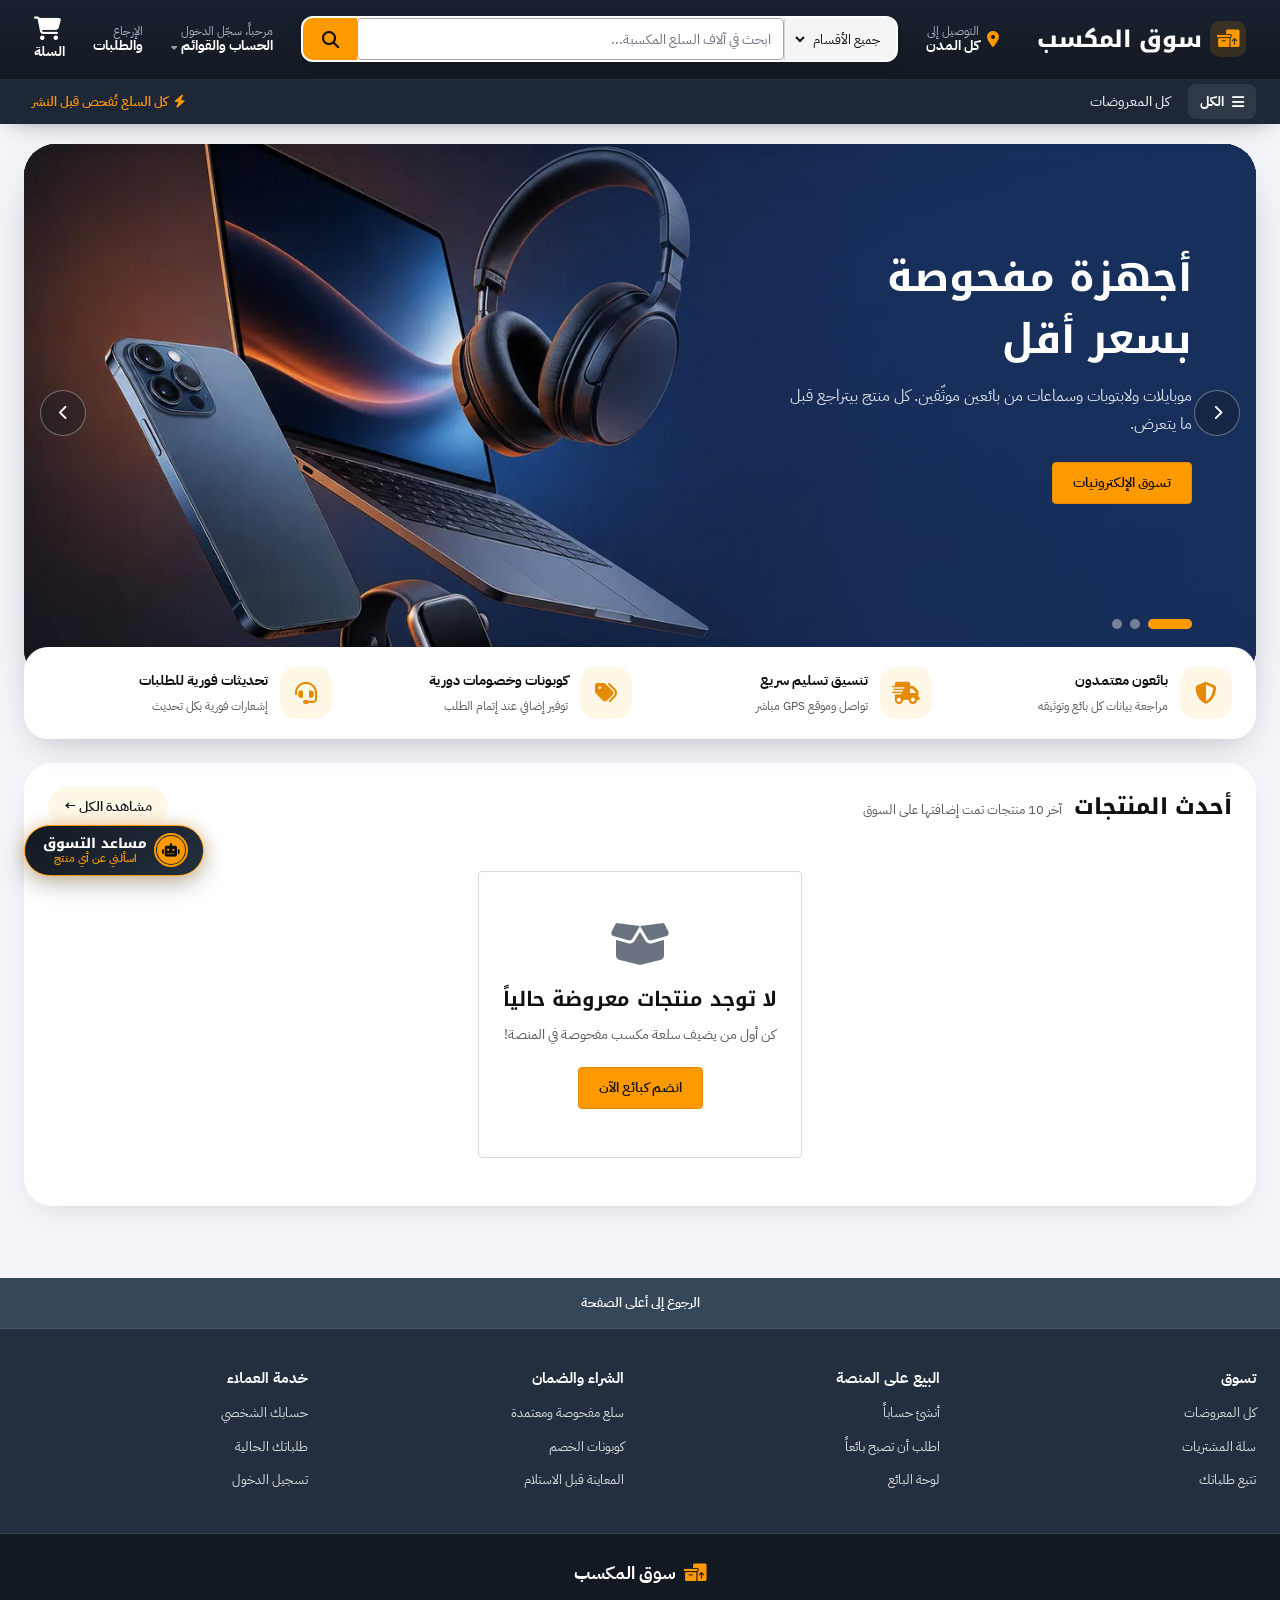
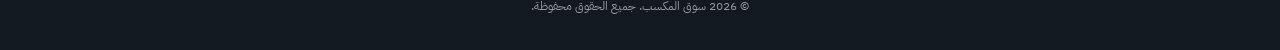
==== index.html @ 9d4b0fcc "Add files via upload" ====
<!DOCTYPE html>
<html lang="ar" dir="rtl">
<head>
  <meta charset="UTF-8">
  <meta name="viewport" content="width=device-width, initial-scale=1.0">
  <title>سوق مكسب | منصة التجارة الإلكترونية للمنتجات مكسب</title>
  <meta name="description" content="منصة متطورة على طراز أمازون لبيع وشراء المنتجات مكسب المضمونة والمفحوصة مع بائعين معتمدين وشحن سريع.">
  <link rel="stylesheet" href="https://cdnjs.cloudflare.com/ajax/libs/font-awesome/6.5.1/css/all.min.css">
  <link rel="stylesheet" href="/css/style.css">
  <script src="https://cdn.socket.io/4.7.4/socket.io.min.js"></script>
</head>
<body>

  <div data-site-header></div>

  <!-- Main Marketplace Body -->
  <main class="marketplace-page">
    <!-- Hero Carousel -->
    <section class="home-hero" aria-roledescription="carousel" aria-label="عروض سوق مكسب">
      <div class="container">
        <div class="hero-carousel" id="hero-carousel">
          <div class="hero-track" id="hero-track"></div>
          <button type="button" class="hero-nav hero-nav-prev" id="hero-prev" aria-label="الصورة السابقة"><i class="fa-solid fa-chevron-right"></i></button>
          <button type="button" class="hero-nav hero-nav-next" id="hero-next" aria-label="الصورة التالية"><i class="fa-solid fa-chevron-left"></i></button>
          <div class="hero-dots" id="hero-dots" role="tablist" aria-label="اختيار الشريحة"></div>
        </div>
      </div>
    </section>

    <div class="container">
      <!-- Trust Bar -->
      <section class="trust-bar">
        <div class="trust-item">
          <i class="fa-solid fa-shield-halved"></i>
          <div>
            <strong>بائعون معتمدون</strong>
            <span>مراجعة بيانات كل بائع وتوثيقه</span>
          </div>
        </div>
        <div class="trust-item">
          <i class="fa-solid fa-truck-fast"></i>
          <div>
            <strong>تنسيق تسليم سريع</strong>
            <span>تواصل وموقع GPS مباشر</span>
          </div>
        </div>
        <div class="trust-item">
          <i class="fa-solid fa-tags"></i>
          <div>
            <strong>كوبونات وخصومات دورية</strong>
            <span>توفير إضافي عند إتمام الطلب</span>
          </div>
        </div>
        <div class="trust-item">
          <i class="fa-solid fa-headset"></i>
          <div>
            <strong>تحديثات فورية للطلبات</strong>
            <span>إشعارات فورية بكل تحديث</span>
          </div>
        </div>
      </section>

      <!-- Category Bento Shortcuts -->
      <section class="category-bento-grid is-text" id="category-bento-area">
        <!-- Loaded via JS -->
      </section>

      <!-- Shelf 1: Latest Products -->
      <section class="marketplace-shelf" id="shelf-latest">
        <div class="shelf-header">
          <div class="shelf-title-wrap">
            <h2 class="shelf-title">أحدث المنتجات</h2>
            <span class="shelf-subtitle">آخر 10 منتجات تمت إضافتها على السوق</span>
          </div>
          <a href="/products.html" class="shelf-view-all">مشاهدة الكل &larr;</a>
        </div>
        <div class="product-grid" id="home-products-grid">
          <!-- Skeletons while loading -->
          <div class="skeleton-card"><div class="skeleton-img"></div><div class="skeleton-text"></div><div class="skeleton-text short"></div><div class="skeleton-text price"></div></div>
          <div class="skeleton-card"><div class="skeleton-img"></div><div class="skeleton-text"></div><div class="skeleton-text short"></div><div class="skeleton-text price"></div></div>
          <div class="skeleton-card"><div class="skeleton-img"></div><div class="skeleton-text"></div><div class="skeleton-text short"></div><div class="skeleton-text price"></div></div>
          <div class="skeleton-card"><div class="skeleton-img"></div><div class="skeleton-text"></div><div class="skeleton-text short"></div><div class="skeleton-text price"></div></div>
          <div class="skeleton-card"><div class="skeleton-img"></div><div class="skeleton-text"></div><div class="skeleton-text short"></div><div class="skeleton-text price"></div></div>
        </div>
      </section>

      <!-- Shelf 2: Discounts (hidden until there are discounted products) -->
      <section class="marketplace-shelf" id="shelf-discounts" hidden>
        <div class="shelf-header">
          <div class="shelf-title-wrap">
            <h2 class="shelf-title">الخصومات</h2>
            <span class="shelf-subtitle">منتجات عليها خصم فعلي، مرتبة من الأعلى خصماً</span>
          </div>
          <a href="/products.html" class="shelf-view-all">مشاهدة الكل &larr;</a>
        </div>
        <div class="product-grid" id="discounts-grid"></div>
      </section>

      <!-- Shelf 3: Top rated (hidden until there are rated products) -->
      <section class="marketplace-shelf" id="shelf-rated" hidden>
        <div class="shelf-header">
          <div class="shelf-title-wrap">
            <h2 class="shelf-title">أعلى التقييمات</h2>
            <span class="shelf-subtitle">المنتجات الأعلى تقييماً من المشترين</span>
          </div>
          <a href="/products.html" class="shelf-view-all">مشاهدة الكل &larr;</a>
        </div>
        <div class="product-grid" id="rated-grid"></div>
      </section>
    </div>
  </main>

  <!-- Amazon-style Comprehensive Footer -->
  <div data-site-footer></div>

  <script src="/js/app.js"></script>
  <script>

    /* ---------- Hero carousel ----------
       لتغيير الصور: غيّر قيمة image في كل شريحة بالرابط الجديد */
    var HERO_SLIDES = [
      { image: '/img/hero/slide-1.webp', rgb: '23,47,91',  bg: '#172f5b',
        title: 'أجهزة مفحوصة بسعر أقل',
        text: 'موبايلات ولابتوبات وسماعات من بائعين موثّقين. كل منتج بيتراجع قبل ما يتعرض.',
        cta: 'تسوق الإلكترونيات', href: '/products.html' },
      { image: '/img/hero/slide-2.webp', rgb: '51,26,86', bg: '#331a56',
        title: 'بيتك يستاهل قطعة مميزة',
        text: 'مفروشات وأثاث ومقتنيات نادرة بحالة ممتازة، من بيوت ناس اعتنت بيها.',
        cta: 'شوف المفروشات', href: '/products.html' },
      { image: '/img/hero/slide-3.webp', rgb: '22,92,72', bg: '#165c48',
        title: 'عندك حاجة مش بتستخدمها؟ بيعها',
        text: 'افتح متجرك على السوق ووصّل منتجاتك لآلاف المشترين من غير عمولات خفية.',
        cta: 'ابدأ البيع', href: '/profile.html' }
    ];

    (function initHero() {
      var root = document.getElementById('hero-carousel');
      if (!root) return;
      var track = document.getElementById('hero-track');
      var dotsBox = document.getElementById('hero-dots');
      var DELAY = 5500, idx = 0, timer = null, paused = false;
      var reduce = window.matchMedia('(prefers-reduced-motion: reduce)').matches;
      root.style.setProperty('--hero-delay', DELAY + 'ms');

      track.innerHTML = HERO_SLIDES.map(function (s, i) {
        return '<article class="hero-slide" role="tabpanel" aria-label="' + (i + 1) + ' من ' + HERO_SLIDES.length + '" style="--slide-rgb:' + s.rgb + ';--slide-bg:' + s.bg + '">' +
          '<img src="' + s.image + '" alt="" ' + (i === 0 ? 'fetchpriority="high"' : 'loading="lazy"') + '>' +
          '<div class="hero-copy"><h1 class="hero-title">' + s.title + '</h1><p class="hero-text">' + s.text + '</p>' +
          '<a class="button btn-accent hero-cta" href="' + s.href + '">' + s.cta + '</a></div></article>';
      }).join('');
      dotsBox.innerHTML = HERO_SLIDES.map(function (s, i) {
        return '<button type="button" class="hero-dot" role="tab" aria-label="الشريحة ' + (i + 1) + '" data-i="' + i + '"></button>';
      }).join('');

      var slides = track.querySelectorAll('.hero-slide');
      var dots = dotsBox.querySelectorAll('.hero-dot');

      function show(n) {
        idx = (n + slides.length) % slides.length;
        slides.forEach(function (el, i) { el.classList.toggle('is-active', i === idx); el.setAttribute('aria-hidden', i === idx ? 'false' : 'true'); });
        dots.forEach(function (d, i) {
          d.classList.remove('is-active');
          d.setAttribute('aria-selected', i === idx ? 'true' : 'false');
        });
        void dots[idx].offsetWidth; // restart progress animation
        dots[idx].classList.add('is-active');
        schedule();
      }
      function schedule() {
        clearTimeout(timer);
        if (reduce || paused) return;
        timer = setTimeout(function () { show(idx + 1); }, DELAY);
      }
      function setPaused(v) {
        paused = v;
        root.classList.toggle('is-paused', v);
        if (v) clearTimeout(timer); else schedule();
      }

      document.getElementById('hero-next').addEventListener('click', function () { show(idx + 1); });
      document.getElementById('hero-prev').addEventListener('click', function () { show(idx - 1); });
      dotsBox.addEventListener('click', function (e) {
        var d = e.target.closest('.hero-dot'); if (d) show(Number(d.dataset.i));
      });
      root.addEventListener('mouseenter', function () { setPaused(true); });
      root.addEventListener('mouseleave', function () { setPaused(false); });
      root.addEventListener('focusin', function () { setPaused(true); });
      root.addEventListener('focusout', function () { setPaused(false); });
      document.addEventListener('visibilitychange', function () { setPaused(document.hidden); });
      root.setAttribute('tabindex', '0');
      root.addEventListener('keydown', function (e) {
        if (e.target !== root) return;
        if (e.key === 'ArrowLeft') show(idx + 1);   // RTL: اليسار = التالي
        if (e.key === 'ArrowRight') show(idx - 1);
      });
      var sx = null;
      root.addEventListener('pointerdown', function (e) { sx = e.clientX; });
      root.addEventListener('pointerup', function (e) {
        if (sx === null) return;
        var dx = e.clientX - sx; sx = null;
        if (Math.abs(dx) > 50) show(dx < 0 ? idx + 1 : idx - 1);
      });
      show(0);
    })();

    /* ---------- Card entrance animation ---------- */
    var revealObserver = ('IntersectionObserver' in window) ? new IntersectionObserver(function (entries) {
      entries.forEach(function (en) {
        if (en.isIntersecting) { var t = en.target; t.classList.add('is-in'); revealObserver.unobserve(t); setTimeout(function () { t.style.transitionDelay = ''; }, 1000); }
      });
    }, { threshold: 0.12 }) : null;
    function revealCards(scope) {
      if (!revealObserver) return;
      (scope || document).querySelectorAll('.bento-card:not(.js-reveal), .product-card:not(.js-reveal)').forEach(function (el, i) {
        el.classList.add('js-reveal');
        el.style.transitionDelay = ((i % 5) * 70) + 'ms';
        revealObserver.observe(el);
      });
    }

    /* ---------- إعدادات الصفحة الرئيسية ---------- */
    var HOME_CFG = {
      MAX_SECTIONS: 8,   // أقصى عدد أقسام نصية تظهر
      PER_SHELF: 10,     // عدد المنتجات في كل رف
      POOL_SIZE: 50      // عدد المنتجات اللي بنجيبها مرة واحدة ونرتّب منها (لازم <= MAX_LIMIT في الباك إند)
    };

    /* ---------- أدوات قراءة بيانات المنتج (بتجرّب أكتر من اسم حقل) ---------- */
    function num(v) { var n = parseFloat(v); return isFinite(n) ? n : 0; }
    function pick(p, keys) {
      for (var i = 0; i < keys.length; i++) {
        var v = p[keys[i]];
        if (v !== undefined && v !== null && v !== '') return v;
      }
      return undefined;
    }
    // وقت الإضافة: من حقل تاريخ، أو من الـ ObjectId (أول 8 خانات = timestamp)
    function createdTime(p) {
      var d = pick(p, ['createdAt', 'created_at', 'created', 'date_added', 'date', 'timestamp']);
      if (d !== undefined) { var t = new Date(d).getTime(); if (isFinite(t)) return t; }
      var id = String(p._id || p.id || '');
      if (/^[0-9a-f]{24}$/i.test(id)) return parseInt(id.slice(0, 8), 16) * 1000;
      return 0;
    }
    // نسبة الخصم الفعلية (0 = مفيش خصم)
    function discountPct(p) {
      var d = num(p.discount);               // في الـ schema: discount = نسبة مئوية (0-100)
      if (d > 0 && d <= 100) return Math.round(d);
      var price = num(pick(p, ['price', 'current_price']));
      var sale = num(pick(p, ['sale_price', 'discount_price', 'discounted_price']));
      var old = num(pick(p, ['old_price', 'oldPrice', 'original_price', 'originalPrice', 'compare_at_price', 'price_before']));
      if (sale > 0 && price > 0 && sale < price) { old = price; price = sale; }
      if (old > 0 && price > 0 && old > price) return Math.round((old - price) / old * 100);
      var pct = num(pick(p, ['discount_percent', 'discountPercent', 'discount_percentage', 'discount']));
      return pct > 0 && pct < 100 ? pct : 0;
    }
    // التقييمات: الـ API بيرجّع avg_rating (المتوسط) و reviews_count (العدد) بدل مصفوفة reviews
    function reviewsOf(p) { return Math.max(0, Math.floor(num(p.reviews_count))); }
    function ratingOf(p) {
      var r = num(p.avg_rating);
      return r > 0 && r <= 5 ? r : 0;
    }

    function fillShelf(shelfId, gridId, list) {
      var shelf = document.getElementById(shelfId);
      var grid = document.getElementById(gridId);
      if (!shelf || !grid) return;
      if (!list.length) { shelf.hidden = true; return; }
      grid.innerHTML = list.map(App.productCard).join('');
      shelf.hidden = false;
      revealCards(grid);
    }

    async function loadHomeData() {
      // 1) الأقسام: نص فقط (بدون صور ولا طلب منتجات إضافي)
      const secRes = await App.fetchAPI('/api/get_all_sections');
      const bentoArea = document.getElementById('category-bento-area');

      if (secRes.ok && Array.isArray(secRes.data) && secRes.data.length > 0) {
        bentoArea.innerHTML = secRes.data.slice(0, HOME_CFG.MAX_SECTIONS).map(sec => `
          <a href="/products.html?section=${encodeURIComponent(sec.name)}" class="bento-card bento-text">
            <h3>${App.escapeHtml(sec.name)}</h3>
            <span class="bento-link">تسوق الآن</span>
          </a>`).join('');
        revealCards(bentoArea);
      } else {
        bentoArea.hidden = true;
      }

      // 2) المنتجات: بنجيب دفعة واحدة ونرتّبها لثلاثة رفوف
      const res = await App.fetchAPI('/api/get_products?limit=' + HOME_CFG.POOL_SIZE + '&page=1');
      const pool = (res.ok && Array.isArray(res.data)) ? res.data : [];
      const N = HOME_CFG.PER_SHELF;
      const prodContainer = document.getElementById('home-products-grid');

      if (!pool.length) {
        prodContainer.innerHTML = `
          <div class="empty-state-box" style="grid-column: 1 / -1;">
            <i class="fa-solid fa-box-open empty-state-icon"></i>
            <h2>لا توجد منتجات معروضة حالياً</h2>
            <p>كن أول من يضيف سلعة مكسب مفحوصة في المنصة!</p>
            <a href="/profile.html" class="button btn-accent">انضم كبائع الآن</a>
          </div>`;
        document.getElementById('shelf-discounts').hidden = true;
        document.getElementById('shelf-rated').hidden = true;
        return;
      }

      // أحدث 10: ترتيب حقيقي بتاريخ الإضافة (sort ثابت، فلو مفيش تاريخ يفضل ترتيب الـ API)
      const latest = pool.slice().sort((a, b) => createdTime(b) - createdTime(a)).slice(0, N);
      prodContainer.innerHTML = latest.map(App.productCard).join('');
      revealCards(prodContainer);

      // الخصومات: المنتجات اللي عليها خصم فعلي بس، الأعلى خصماً أولاً
      const discounted = pool.filter(p => discountPct(p) > 0)
        .sort((a, b) => discountPct(b) - discountPct(a)).slice(0, N);
      fillShelf('shelf-discounts', 'discounts-grid', discounted);

      // أعلى التقييمات: المنتجات اللي لها تقييمات فعلية فقط.
      // الترتيب بمتوسط موزون عشان منتج بتقييم واحد 5★ ما يتفوقش على منتج بـ 50 تقييم 4.8★
      const rated = pool.filter(p => ratingOf(p) > 0 && reviewsOf(p) > 0);
      if (rated.length) {
        const m = 3;
        const C = rated.reduce((s, p) => s + ratingOf(p), 0) / rated.length;
        const score = p => { const v = reviewsOf(p); return (v * ratingOf(p) + m * C) / (v + m); };
        rated.sort((a, b) => score(b) - score(a) || reviewsOf(b) - reviewsOf(a));
      }
      fillShelf('shelf-rated', 'rated-grid', rated.slice(0, N));

      // للتشخيص: افتح Console لو رف التقييمات مش ظاهر
      console.debug('[home] sample product:', pool[0]);
      console.debug('[home] rated products:', rated.length);
    }

    window.addEventListener('DOMContentLoaded', loadHomeData);
    window.addEventListener('market:new_product', () => loadHomeData());
  </script>
</body>
</html>
---- css/style.css ----
@import url('https://fonts.googleapis.com/css2?family=IBM+Plex+Sans+Arabic:wght@400;500;600;700&family=Noto+Kufi+Arabic:wght@600;700;800&display=swap');

:root {
  /* ------------------------------------------------------------------------
     1. COLOR SYSTEM (Strictly defined per specification)
     ------------------------------------------------------------------------ */
  --primary: #131921;
  --primary-dark: #0F1111;
  --primary-subnav: #232F3E;
  --primary-subnav-hover: #37475A;
  --accent: #FF9900;
  --accent-hover: #E68A00;
  --accent-light: #FFF8E7;

  --background: #FFFFFF;
  --surface: #F7F7F7;
  --surface-alt: #EAEDED;
  --card: #FFFFFF;

  --border: #D5D9D9;
  --border-dark: #A6A6A6;
  --border-light: #E7E7E7;

  --text-primary: #111111;
  --text-secondary: #565959;
  --text-muted: #6B7280;
  --text-light: #888C8C;

  --success: #067D62;
  --success-bg: #E7F4EE;
  --warning: #B12704;
  --warning-bg: #FDF4F2;
  --error: #C40000;
  --error-bg: #FCF4F4;

  --link: #007185;
  --link-hover: #C7511F;

  /* Aliases for backwards compatibility */
  --text-main: var(--text-primary);
  --color-primary: var(--primary);
  --color-accent: var(--accent);
  --border-metal: var(--border);
  --border-metal-strong: var(--border-dark);
  --surface-subtle: var(--surface);
  --surface-base: var(--surface);
  --color-page: var(--background);
  --color-surface: var(--card);

  /* ------------------------------------------------------------------------
     2. TYPOGRAPHY SYSTEM
     ------------------------------------------------------------------------ */
  --font-family: 'IBM Plex Sans Arabic', 'Segoe UI', Tahoma, Arial, sans-serif;
  --font-display: 'Noto Kufi Arabic', 'IBM Plex Sans Arabic', Tahoma, Arial, sans-serif;
  --font-size-xs: 12px;
  --font-size-sm: 13px;
  --font-size-base: 15px;
  --font-size-md: 16px;
  --font-size-lg: 18px;
  --font-size-xl: 20px;
  --font-size-2xl: 24px;
  --font-size-3xl: 28px;
  --font-size-4xl: 32px;

  /* ------------------------------------------------------------------------
     3. SPACING SYSTEM (4, 8, 12, 16, 20, 24, 32, 40, 48px)
     ------------------------------------------------------------------------ */
  --space-4: 4px;
  --space-6: 6px;
  --space-8: 8px;
  --space-10: 10px;
  --space-12: 12px;
  --space-14: 14px;
  --space-16: 16px;
  --space-20: 20px;
  --space-24: 24px;
  --space-32: 32px;
  --space-40: 40px;
  --space-48: 48px;

  /* Global Container constraints */
  --page-max-width: 1500px;
  --gutter-desktop: 24px;
  --gutter-tablet: 20px;
  --gutter-mobile: 14px;

  /* Radii */
  --radius-xs: 2px;
  --radius-sm: 4px;
  --radius-md: 6px;
  --radius-lg: 8px;

  /* Shadows (Subtle, professional) */
  --shadow-sm: 0 1px 2px rgba(15, 17, 17, 0.08);
  --shadow-md: 0 2px 5px rgba(15, 17, 17, 0.15);
  --shadow-dropdown: 0 4px 16px rgba(15, 17, 17, 0.2);

  /* Focus ring */
  --focus-ring: 0 0 0 3px rgba(255, 153, 0, 0.45);
}

/* ==========================================================================
   BASE & RESET
   ========================================================================== */
*, *::before, *::after {
  box-sizing: border-box;
  margin: 0;
  padding: 0;
}

html {
  -webkit-text-size-adjust: 100%;
  scroll-behavior: smooth;
  overflow-x: hidden;
  max-width: 100vw;
}

body {
  background-color: var(--surface-alt);
  color: var(--text-primary);
  font-family: var(--font-family);
  font-size: var(--font-size-base);
  line-height: 1.5;
  direction: rtl;
  text-align: start;
  -webkit-font-smoothing: antialiased;
  min-height: 100vh;
  display: flex;
  flex-direction: column;
  overflow-x: hidden;
  max-width: 100vw;
  width: 100%;
}

/* Typography styles */
h1, h2, h3, h4, h5, h6 {
  color: var(--text-primary);
  font-weight: 700;
  line-height: 1.25;
}

h1 { font-size: 28px; }
h2 { font-size: 22px; }
h3 { font-size: 18px; }
h4 { font-size: 15px; }

p {
  color: var(--text-primary);
  margin-bottom: var(--space-8);
}

a {
  color: var(--link);
  text-decoration: none;
  transition: color 150ms ease;
}

a:hover {
  color: var(--link-hover);
  text-decoration: underline;
}

button, input, select, textarea {
  font-family: inherit;
  font-size: inherit;
  color: inherit;
}

img {
  max-width: 100%;
  height: auto;
  display: block;
}

@media (prefers-reduced-motion: reduce) {
  *, *::before, *::after {
    animation-duration: 0.01ms !important;
    animation-iteration-count: 1 !important;
    transition-duration: 0.01ms !important;
    scroll-behavior: auto !important;
  }
}

.visually-hidden {
  position: absolute;
  width: 1px;
  height: 1px;
  padding: 0;
  margin: -1px;
  overflow: hidden;
  clip: rect(0, 0, 0, 0);
  white-space: nowrap;
  border: 0;
}

/* Global Container */
.container {
  width: 100%;
  max-width: var(--page-max-width);
  margin-inline: auto;
  padding-inline: var(--gutter-desktop);
}

@media (max-width: 1023px) {
  .container {
    padding-inline: var(--gutter-tablet);
  }
}

@media (max-width: 767px) {
  .container {
    padding-inline: var(--gutter-mobile);
  }
  body {
    font-size: 15px;
  }
}

/* ==========================================================================
   HEADER COMPONENT (Multi-Level Marketplace Header)
   ========================================================================== */
.site-header {
  position: sticky;
  top: 0;
  z-index: 1000;
  width: 100%;
}

/* Top Header */
.header-top {
  background-color: var(--primary);
  color: #FFFFFF;
  padding: var(--space-8) 0;
}

.header-top .container {
  display: flex;
  align-items: center;
  gap: var(--space-16);
  min-height: 48px;
}

/* Brand Logo */
.header-brand {
  display: flex;
  align-items: center;
  gap: var(--space-8);
  color: #FFFFFF;
  font-size: 22px;
  font-weight: 800;
  text-decoration: none;
  padding: var(--space-4) var(--space-8);
  border: 1px solid transparent;
  border-radius: var(--radius-xs);
  flex-shrink: 0;
  line-height: 1;
}

.header-brand:hover {
  border-color: #FFFFFF;
  color: #FFFFFF;
  text-decoration: none;
}

.header-brand .brand-badge {
  color: var(--accent);
  font-size: 20px;
}

.header-brand .brand-tld {
  color: var(--accent);
  font-size: 13px;
  font-weight: 600;
  margin-inline-start: -4px;
}

/* Location / Delivery Indicator */
.header-deliver-to {
  display: flex;
  align-items: center;
  gap: var(--space-8);
  color: #FFFFFF;
  padding: var(--space-4) var(--space-8);
  border: 1px solid transparent;
  border-radius: var(--radius-xs);
  cursor: pointer;
  line-height: 1.2;
  flex-shrink: 0;
}

.header-deliver-to:hover {
  border-color: #FFFFFF;
}

.header-deliver-to i {
  font-size: 16px;
  color: #FFFFFF;
}

.header-deliver-to .sub-text {
  display: block;
  font-size: 12px;
  color: #CCCCCC;
}

.header-deliver-to .main-text {
  display: block;
  font-size: 14px;
  font-weight: 700;
  white-space: nowrap;
}

/* Large Search Bar */
.header-search {
  flex: 1;
  max-width: 900px;
  position: relative;
}

.header-search-form {
  display: flex;
  height: 44px;
  border-radius: var(--radius-sm);
  background: #FFFFFF;
  overflow: hidden;
  box-shadow: 0 1px 2px rgba(0,0,0,0.1);
  border: 2px solid transparent;
  transition: border-color 150ms ease;
}

.header-search-form:focus-within {
  border-color: var(--accent);
  box-shadow: var(--focus-ring);
}

.search-category-select {
  background: #F3F3F3;
  border-inline-end: 1px solid #D5D9D9;
  display: flex;
  align-items: center;
  padding: 0 var(--space-8);
  cursor: pointer;
  flex-shrink: 0;
}

.search-category-select:hover {
  background: #E6E6E6;
}

.search-category-select select {
  background: transparent;
  border: none;
  font-size: 13px;
  color: var(--text-primary);
  cursor: pointer;
  outline: none;
  padding: 0 var(--space-4);
  max-width: 140px;
}

.search-input-wrap {
  flex: 1;
  position: relative;
  display: flex;
  align-items: center;
}

.search-input-wrap input {
  width: 100%;
  height: 100%;
  border: none;
  padding: 0 var(--space-12);
  font-size: 15px;
  color: var(--text-primary);
  outline: none;
  background: #FFFFFF;
}

.search-input-wrap input::placeholder {
  color: var(--text-muted);
  font-size: 14px;
}

.search-submit-btn {
  background-color: var(--accent);
  color: var(--text-primary);
  border: none;
  width: 48px;
  height: 100%;
  display: flex;
  align-items: center;
  justify-content: center;
  cursor: pointer;
  transition: background-color 150ms ease;
  flex-shrink: 0;
}

.search-submit-btn:hover {
  background-color: var(--accent-hover);
}

.search-submit-btn i {
  font-size: 17px;
}

/* Search Suggestions Dropdown */
.search-suggestions {
  position: absolute;
  top: 100%;
  left: 0;
  right: 0;
  margin-top: 2px;
  background: #FFFFFF;
  border: 1px solid var(--border);
  border-radius: var(--radius-xs) var(--radius-xs) var(--radius-sm) var(--radius-sm);
  box-shadow: var(--shadow-dropdown);
  z-index: 1050;
  max-height: 380px;
  overflow-y: auto;
}

.search-suggestion-item {
  display: flex;
  align-items: center;
  justify-content: space-between;
  padding: 10px 14px;
  cursor: pointer;
  color: var(--text-primary);
  font-size: 14px;
  border-bottom: 1px solid var(--surface);
  text-decoration: none;
}

.search-suggestion-item:hover,
.search-suggestion-item.is-selected {
  background-color: var(--surface);
  color: var(--text-primary);
  text-decoration: none;
}

.search-suggestion-item .suggestion-query {
  display: flex;
  align-items: center;
  gap: var(--space-8);
}

.search-suggestion-item .suggestion-query i {
  color: var(--text-muted);
  font-size: 13px;
}

.search-suggestion-item .suggestion-category {
  font-size: 12px;
  color: var(--text-secondary);
  background: var(--surface-alt);
  padding: 2px 6px;
  border-radius: var(--radius-xs);
}

/* Right Header Action Items */
.header-actions {
  display: flex;
  align-items: center;
  gap: var(--space-8);
  margin-inline-start: auto;
  flex-shrink: 0;
}

.header-nav-item {
  color: #FFFFFF;
  padding: var(--space-4) var(--space-8);
  border: 1px solid transparent;
  border-radius: var(--radius-xs);
  text-decoration: none;
  cursor: pointer;
  display: flex;
  flex-direction: column;
  justify-content: center;
  line-height: 1.2;
}

.header-nav-item:hover {
  border-color: #FFFFFF;
  color: #FFFFFF;
  text-decoration: none;
}

.header-nav-item .sub-label {
  font-size: 12px;
  color: #CCCCCC;
  white-space: nowrap;
}

.header-nav-item .main-label {
  font-size: 14px;
  font-weight: 700;
  white-space: nowrap;
  display: flex;
  align-items: center;
  gap: 4px;
}

.header-nav-item .main-label i {
  font-size: 10px;
  color: #999999;
}

/* Header Account & Flyout */
.header-account-wrap {
  position: relative;
}

.account-flyout {
  position: absolute;
  top: 100%;
  left: 0;
  margin-top: 6px;
  width: 280px;
  background: #FFFFFF;
  border: 1px solid var(--border);
  border-radius: var(--radius-sm);
  box-shadow: var(--shadow-dropdown);
  padding: var(--space-16);
  z-index: 1050;
  display: none;
  color: var(--text-primary);
  text-align: right;
}

.header-account-wrap:hover .account-flyout,
.header-account-wrap:focus-within .account-flyout,
.header-account-wrap.is-open .account-flyout,
.account-flyout.is-open {
  display: block;
}

.flyout-auth-header {
  padding-bottom: var(--space-12);
  border-bottom: 1px solid var(--border);
  margin-bottom: var(--space-12);
  text-align: center;
}

.flyout-auth-header .button {
  width: 100%;
  margin-bottom: var(--space-8);
}

.flyout-auth-header .flyout-signup-prompt {
  font-size: 12px;
  color: var(--text-secondary);
  margin: 0;
}

.flyout-col h4 {
  font-size: 13px;
  font-weight: 700;
  color: var(--text-primary);
  margin-bottom: var(--space-8);
}

.flyout-col a,
.flyout-col button {
  display: flex;
  align-items: center;
  gap: var(--space-8);
  padding: 6px 0;
  color: var(--text-primary);
  font-size: 13px;
  text-decoration: none;
  background: none;
  border: none;
  width: 100%;
  cursor: pointer;
}

.flyout-col a:hover,
.flyout-col button:hover {
  color: var(--link-hover);
  text-decoration: underline;
}

.flyout-logout-btn {
  color: #DC2626 !important;
  font-weight: 600 !important;
  border-radius: 6px;
  padding: 8px 10px !important;
  margin-top: 6px;
  background-color: #FEF2F2 !important;
  transition: background-color 0.2s, color 0.2s;
  display: flex !important;
  align-items: center;
  gap: 8px;
  width: 100%;
  cursor: pointer;
  border: none;
}

.flyout-logout-btn:hover {
  background-color: #FEE2E2 !important;
  color: #B91C1C !important;
  text-decoration: none !important;
}

/* Header Cart */
.header-cart-link {
  display: flex;
  align-items: flex-end;
  gap: var(--space-4);
  padding: var(--space-4) var(--space-8);
}

.cart-icon-wrap {
  position: relative;
  display: flex;
  align-items: center;
}

.cart-icon-wrap i {
  font-size: 24px;
  color: #FFFFFF;
}

.cart-count-badge {
  position: absolute;
  top: -8px;
  right: 6px;
  background-color: var(--accent);
  color: #111111;
  font-size: 12px;
  font-weight: 800;
  min-width: 18px;
  height: 18px;
  border-radius: 9px;
  display: flex;
  align-items: center;
  justify-content: center;
  padding: 0 4px;
}

.cart-label {
  margin-bottom: 2px;
}

/* --------------------------------------------------------------------------
   Second Navigation Bar (#232F3E)
   -------------------------------------------------------------------------- */
.header-subnav {
  background-color: var(--primary-subnav);
  color: #FFFFFF;
  padding: 0;
  border-top: 1px solid rgba(255, 255, 255, 0.1);
  position: relative;
  width: 100%;
  max-width: 100vw;
  overflow: hidden;
}

.header-subnav .container {
  display: flex;
  align-items: center;
  gap: var(--space-4);
  min-height: 40px;
  overflow-x: auto;
  -webkit-overflow-scrolling: touch;
  white-space: nowrap;
  scrollbar-width: none;
  scroll-snap-type: x proximity;
  scroll-behavior: smooth;
  width: 100%;
  max-width: 100%;
  box-sizing: border-box;
}

.header-subnav .container::-webkit-scrollbar {
  display: none;
}

/* Soft fade at the scrollable edge */
.header-subnav::after {
  content: '';
  position: absolute;
  top: 0;
  bottom: 0;
  inset-inline-end: 0;
  width: 28px;
  background: linear-gradient(to left, var(--primary-subnav) 40%, transparent);
  pointer-events: none;
}

@media (max-width: 768px) {
  .header-subnav::after {
    display: none; /* remove gradient cutoff on mobile so touch scrolling is clean and unclipped */
  }
}

.subnav-all-btn {
  background: none;
  border: 1px solid transparent;
  border-radius: var(--radius-xs);
  color: #FFFFFF;
  font-size: 14px;
  font-weight: 700;
  padding: 6px 10px;
  cursor: pointer;
  display: flex;
  align-items: center;
  gap: var(--space-8);
  flex-shrink: 0;
  scroll-snap-align: start;
}

.subnav-all-btn:hover {
  border-color: #FFFFFF;
}

.subnav-links {
  display: flex;
  align-items: center;
  gap: 4px;
  flex-shrink: 0;
  white-space: nowrap;
}

#subnav-dynamic-categories {
  display: contents;
}

.subnav-link {
  color: #FFFFFF;
  font-size: 14px;
  font-weight: 500;
  padding: 6px 10px;
  border: 1px solid transparent;
  border-radius: var(--radius-xs);
  text-decoration: none;
  flex-shrink: 0;
  scroll-snap-align: start;
}

.subnav-link:hover,
.subnav-link.is-active {
  border-color: #FFFFFF;
  color: #FFFFFF;
  text-decoration: none;
}

.subnav-promo {
  margin-inline-start: auto;
  font-size: 13px;
  color: var(--accent);
  font-weight: 600;
  display: flex;
  align-items: center;
  gap: 6px;
  padding-inline-end: 8px;
}

/* --------------------------------------------------------------------------
   Mobile Dedicated Header
   -------------------------------------------------------------------------- */
.mobile-header-top {
  display: none;
  align-items: center;
  justify-content: space-between;
  padding: 8px var(--gutter-mobile);
  background: var(--primary);
  color: #FFFFFF;
}

.mobile-header-search {
  display: none;
  padding: 6px var(--gutter-mobile) 10px;
  background: var(--primary);
}

@media (max-width: 767px) {
  .header-top {
    display: none;
  }
  .mobile-header-top {
    display: flex;
  }
  .mobile-header-search {
    display: block;
  }
  .header-subnav .subnav-promo {
    display: none;
  }
}

/* --------------------------------------------------------------------------
   Extra-small phones (iPhone SE and similar ~≤400px). Below this width the
   767px rules above are still using tablet-scale spacing/icons/text on a
   much narrower screen, which is what makes the mobile header, search bar
   and category chip row feel cramped/crowded. Tighten them further here
   instead of adding one-off fixed widths.
   -------------------------------------------------------------------------- */
@media (max-width: 400px) {
  .container {
    padding-inline: 10px;
  }

  /* Mobile top bar: shrink the logo so it doesn't crowd the icon buttons */
  .mobile-header-top {
    padding: 6px 10px;
    gap: 6px;
  }

  .mobile-header-top .header-brand {
    font-size: 17px;
    padding: var(--space-4);
  }

  .mobile-header-top .header-brand .brand-badge {
    font-size: 15px;
  }

  .mobile-header-top .cart-icon-wrap i {
    font-size: 20px;
  }

  /* Mobile search bar: smaller placeholder + tighter button so the input
     doesn't get squeezed down to a sliver of visible text */
  .mobile-header-search {
    padding: 4px 10px 8px;
  }

  .mobile-header-search .header-search-form {
    height: 40px;
  }

  .mobile-header-search .search-input-wrap input {
    font-size: 13px;
    padding: 0 var(--space-8);
  }

  .mobile-header-search .search-input-wrap input::placeholder {
    font-size: 12px;
  }

  .mobile-header-search .search-submit-btn {
    width: 40px;
  }

  /* Category bar: this row is meant to scroll horizontally (see
     .header-subnav .container overflow-x above), but at this width the
     "All Departments" button alone was eating enough space that only one chip
     stayed visible — shrink it and drop its label to an icon-only button
     so the scrollable links get more room */
  .header-subnav .container {
    min-height: 36px;
    gap: 2px;
  }

  .subnav-all-btn {
    font-size: 13px;
    padding: 6px 8px;
  }

  .subnav-all-btn span {
    display: none;
  }

  .subnav-link {
    font-size: 13px;
    padding: 6px 8px;
  }
}

/* --------------------------------------------------------------------------
   Off-Canvas Sidebar Drawer (All Categories / Categories Menu)
   -------------------------------------------------------------------------- */
.drawer-backdrop {
  position: fixed;
  inset: 0;
  background: rgba(0, 0, 0, 0.7);
  z-index: 2000;
  opacity: 0;
  pointer-events: none;
  transition: opacity 250ms ease;
}

.drawer-backdrop.is-open {
  opacity: 1;
  pointer-events: auto;
}

.sidebar-drawer {
  position: fixed;
  top: 0;
  bottom: 0;
  right: 0;
  width: 360px;
  max-width: 85vw;
  background: #FFFFFF;
  z-index: 2001;
  transform: translateX(100%);
  transition: transform 250ms cubic-bezier(0.4, 0, 0.2, 1);
  display: flex;
  flex-direction: column;
  box-shadow: -4px 0 16px rgba(0, 0, 0, 0.25);
}

.drawer-backdrop.is-open .sidebar-drawer {
  transform: translateX(0);
}

.drawer-header {
  background: var(--primary-subnav);
  color: #FFFFFF;
  padding: 16px 20px;
  display: flex;
  align-items: center;
  justify-content: space-between;
}

.drawer-user-info {
  display: flex;
  align-items: center;
  gap: 12px;
  color: #FFFFFF;
  font-size: 17px;
  font-weight: 700;
}

.drawer-user-info i {
  font-size: 22px;
  color: var(--accent);
}

.drawer-close-btn {
  background: none;
  border: none;
  color: #FFFFFF;
  font-size: 20px;
  cursor: pointer;
  padding: 4px;
}

.drawer-body {
  flex: 1;
  overflow-y: auto;
  padding: 16px 0;
}

.drawer-section {
  padding: 12px 20px;
  border-bottom: 1px solid var(--border);
}

.drawer-section:last-child {
  border-bottom: none;
}

.drawer-section-title {
  font-size: 15px;
  font-weight: 800;
  color: var(--text-primary);
  margin-bottom: 10px;
}

.drawer-link-item {
  display: flex;
  align-items: center;
  justify-content: space-between;
  padding: 10px 0;
  color: var(--text-primary);
  font-size: 14px;
  text-decoration: none;
}

.drawer-link-item:hover {
  color: var(--accent-hover);
  text-decoration: none;
}

.drawer-link-item i {
  color: var(--text-muted);
  font-size: 12px;
}

/* ==========================================================================
   BUTTON SYSTEM (Strictly defined per specification)
   ========================================================================== */
.button,
button.button,
a.button {
  display: inline-flex;
  align-items: center;
  justify-content: center;
  gap: var(--space-8);
  font-size: 14px;
  font-weight: 600;
  height: 42px;
  padding: 0 var(--space-20);
  border-radius: var(--radius-sm);
  border: 1px solid transparent;
  cursor: pointer;
  text-decoration: none;
  white-space: nowrap;
  transition: background-color 150ms ease, border-color 150ms ease, box-shadow 150ms ease;
  user-select: none;
}

/* Primary Action Accent Button (Add to Cart, Checkout, Search) */
.button.btn-accent,
.button.btn-primary,
.btn-accent {
  background-color: var(--accent);
  color: #111111;
  border-color: var(--accent-hover);
}

.button.btn-accent:hover,
.btn-accent:hover {
  background-color: var(--accent-hover);
  border-color: #CC7A00;
  color: #111111;
  text-decoration: none;
}

.button.btn-accent:active,
.btn-accent:active {
  background-color: #CC7A00;
}

/* Secondary Button (White with border) */
.button.btn-secondary,
.btn-secondary,
.button.ghost {
  background-color: #FFFFFF;
  color: var(--text-primary);
  border-color: var(--border);
  box-shadow: 0 1px 2px rgba(15, 17, 17, 0.08);
}

.button.btn-secondary:hover,
.btn-secondary:hover,
.button.ghost:hover {
  background-color: var(--surface);
  border-color: var(--border-dark);
  color: var(--text-primary);
  text-decoration: none;
}

/* Buy Now / Urgent Action Button */
.button.btn-buynow,
.btn-buynow {
  background-color: #FFA41C;
  color: #111111;
  border-color: #FF8F00;
}

.button.btn-buynow:hover,
.btn-buynow:hover {
  background-color: #FA8900;
  border-color: #E67A00;
}

/* Dark Primary Button */
.button.btn-dark {
  background-color: var(--primary);
  color: #FFFFFF;
  border-color: var(--primary-dark);
}

.button.btn-dark:hover {
  background-color: var(--primary-subnav);
  color: #FFFFFF;
}

/* Destructive / Danger Button */
.button.btn-danger {
  background-color: #FFFFFF;
  color: var(--error);
  border-color: var(--border);
}

.button.btn-danger:hover {
  background-color: var(--error-bg);
  border-color: var(--error);
}

/* Button Sizing */
.button.btn-sm {
  height: 34px;
  font-size: 13px;
  padding: 0 var(--space-12);
}

.button.btn-lg {
  height: 48px;
  font-size: 16px;
  padding: 0 var(--space-24);
}

.button.btn-block {
  width: 100%;
}

.button:disabled,
.button[disabled] {
  background-color: var(--surface-alt) !important;
  color: var(--text-muted) !important;
  border-color: var(--border) !important;
  cursor: not-allowed !important;
  box-shadow: none !important;
}

/* ==========================================================================
   FORM INPUTS SYSTEM (Strictly defined per specification)
   ========================================================================== */
.input,
input[type="text"],
input[type="search"],
input[type="email"],
input[type="password"],
input[type="number"],
input[type="tel"],
input[type="url"],
select.input,
textarea.input {
  width: 100%;
  height: 42px;
  padding: 8px 12px;
  background-color: #FFFFFF;
  border: 1px solid var(--border-dark);
  border-radius: var(--radius-sm);
  color: var(--text-primary);
  font-size: 14px;
  outline: none;
  transition: border-color 150ms ease, box-shadow 150ms ease;
}

textarea.input {
  height: auto;
  min-height: 90px;
  padding: 10px 12px;
  resize: vertical;
}

.input:focus,
input:focus,
select:focus,
textarea:focus {
  border-color: #E77600;
  box-shadow: 0 0 3px 2px rgba(228, 121, 17, 0.4);
}

.input.is-error,
.input:invalid:focus {
  border-color: var(--error);
  box-shadow: 0 0 3px 2px rgba(196, 0, 0, 0.25);
}

.field-error-msg {
  color: var(--error);
  font-size: 12px;
  margin-top: 4px;
  display: flex;
  align-items: center;
  gap: 4px;
}

.field {
  margin-bottom: var(--space-16);
  display: flex;
  flex-direction: column;
}

.field label {
  font-size: 14px;
  font-weight: 700;
  color: var(--text-primary);
  margin-bottom: var(--space-4);
}

/* ==========================================================================
   BADGES & RATING
   ========================================================================== */
.badge {
  display: inline-flex;
  align-items: center;
  gap: 4px;
  padding: 2px 6px;
  font-size: 12px;
  font-weight: 700;
  border-radius: var(--radius-xs);
  line-height: 1.2;
}

.badge-discount {
  background-color: #CC0C39;
  color: #FFFFFF;
}

.badge-best-seller {
  background-color: #E67A00;
  color: #FFFFFF;
}

.badge-certified {
  background-color: var(--success);
  color: #FFFFFF;
}

.badge-neutral {
  background-color: var(--surface);
  color: var(--text-secondary);
  border: 1px solid var(--border);
}

/* Star Ratings */
.rating-stars {
  display: inline-flex;
  align-items: center;
  gap: 2px;
  color: #FFA41C;
  font-size: 13px;
}

.rating-score {
  font-size: 13px;
  font-weight: 700;
  color: var(--link);
  margin-inline-start: 4px;
}

.rating-count {
  font-size: 12px;
  color: var(--text-secondary);
  margin-inline-start: 2px;
}

/* Status Badges */
.status-badge {
  display: inline-flex;
  align-items: center;
  gap: 6px;
  padding: 4px 10px;
  border-radius: var(--radius-xs);
  font-size: 13px;
  font-weight: 700;
}

.status-badge.new {
  background-color: #EBF8FF;
  color: #2B6CB0;
  border: 1px solid #BEE3F8;
}

.status-badge.processing {
  background-color: #FFFAF0;
  color: #C05621;
  border: 1px solid #FEEBC8;
}

.status-badge.delivered {
  background-color: var(--success-bg);
  color: var(--success);
  border: 1px solid #C6F6D5;
}

.status-badge.cancelled {
  background-color: var(--error-bg);
  color: var(--error);
  border: 1px solid #FED7D7;
}

/* ==========================================================================
   PRODUCT CARDS & PRODUCT GRID (Flat, High Density per Sec 8 & 9)
   ========================================================================== */
.product-grid,
.grid {
  display: grid;
  grid-template-columns: repeat(auto-fill, minmax(210px, 1fr));
  gap: var(--space-16);
}

@media (min-width: 1440px) {
  .product-grid,
  .grid {
    grid-template-columns: repeat(5, 1fr);
  }
}

@media (max-width: 1023px) {
  .product-grid,
  .grid {
    grid-template-columns: repeat(3, 1fr);
    gap: var(--space-12);
  }
}

@media (max-width: 767px) {
  .product-grid,
  .grid {
    grid-template-columns: repeat(2, 1fr);
    gap: var(--space-8);
  }
}

/* The Product Card */
.product-card {
  background: #FFFFFF;
  border: 1px solid var(--border);
  border-radius: var(--radius-sm);
  padding: var(--space-12);
  display: flex;
  flex-direction: column;
  position: relative;
  transition: border-color 150ms ease, box-shadow 150ms ease;
  height: 100%;
}

.product-card:hover {
  border-color: var(--border-dark);
  box-shadow: var(--shadow-sm);
}

.card-top-badges {
  display: flex;
  align-items: center;
  justify-content: space-between;
  gap: 6px;
  min-height: 22px;
  margin-bottom: var(--space-8);
}

.product-image-wrap {
  aspect-ratio: 1 / 1;
  width: 100%;
  display: flex;
  align-items: center;
  justify-content: center;
  background-color: #FFFFFF;
  padding: var(--space-8);
  margin-bottom: var(--space-8);
  overflow: hidden;
  text-decoration: none;
}

.product-image {
  max-width: 100%;
  max-height: 100%;
  object-fit: contain;
  transition: transform 150ms ease;
}

.product-card:hover .product-image {
  transform: scale(1.02);
}

.product-card h3,
.product-card .product-title {
  font-size: 15px;
  font-weight: 600;
  line-height: 1.35;
  color: var(--text-primary);
  margin-bottom: var(--space-6);
  display: -webkit-box;
  -webkit-line-clamp: 2;
  -webkit-box-orient: vertical;
  overflow: hidden;
  height: 40px;
}

.product-card a:hover h3 {
  color: var(--link-hover);
}

.product-card-category {
  display: block;
  font-size: 11px;
  font-weight: 700;
  color: var(--text-muted);
  text-transform: uppercase;
  letter-spacing: 0.02em;
  margin-bottom: var(--space-4);
}

/* Rating line */
.card-rating {
  display: flex;
  align-items: center;
  gap: 4px;
  margin-bottom: var(--space-8);
}

/* Price Box */
.card-price-box {
  margin-bottom: var(--space-8);
}

.price-main {
  font-size: 22px;
  font-weight: 800;
  color: var(--text-primary);
  display: inline-block;
  line-height: 1.1;
}

.price-old {
  font-size: 13px;
  color: var(--text-secondary);
  text-decoration: line-through;
  margin-inline-start: 6px;
}

.card-shipping {
  font-size: 12px;
  color: var(--text-secondary);
  display: flex;
  align-items: center;
  gap: 4px;
  margin-bottom: var(--space-12);
}

.card-shipping i {
  color: var(--success);
}

/* Card Button */
.card-add-btn {
  margin-top: auto;
  width: 100%;
  height: 36px;
  background-color: var(--accent);
  color: #111111;
  border: 1px solid var(--accent-hover);
  border-radius: var(--radius-sm);
  font-size: 13px;
  font-weight: 700;
  cursor: pointer;
  display: flex;
  align-items: center;
  justify-content: center;
  gap: 6px;
  transition: background-color 150ms ease;
}

.card-add-btn:hover {
  background-color: var(--accent-hover);
}

.card-add-btn:active {
  background-color: #CC7A00;
}

/* ==========================================================================
   HOMEPAGE MARKETPLACE LAYOUT
   ========================================================================== */
.marketplace-page {
  padding-bottom: var(--space-48);
}

/* Compact Promo Banner Carousel */
.home-banner-strip {
  background: linear-gradient(180deg, #232F3E 0%, #131921 100%);
  color: #FFFFFF;
  margin-bottom: var(--space-20);
  border-bottom: 1px solid rgba(255, 255, 255, 0.1);
}

.banner-content-grid {
  display: grid;
  grid-template-columns: 1fr auto;
  align-items: center;
  gap: var(--space-24);
  padding: var(--space-24) 0;
  min-height: 180px;
}

.banner-text-box h1 {
  color: #FFFFFF;
  font-size: 26px;
  font-weight: 800;
  margin-bottom: var(--space-8);
}

.banner-text-box p {
  color: #CCCCCC;
  font-size: 15px;
  margin-bottom: var(--space-16);
  max-width: 650px;
}

.banner-actions {
  display: flex;
  gap: var(--space-12);
}

.banner-badge-box {
  background: rgba(255, 255, 255, 0.08);
  border: 1px solid rgba(255, 255, 255, 0.15);
  border-radius: var(--radius-md);
  padding: var(--space-16) var(--space-24);
  text-align: center;
  flex-shrink: 0;
}

.banner-badge-box .badge-num {
  font-size: 32px;
  font-weight: 900;
  color: var(--accent);
  line-height: 1;
}

.banner-badge-box .badge-sub {
  font-size: 13px;
  color: #DDDDDD;
  margin-top: 4px;
}

@media (max-width: 767px) {
  .banner-content-grid {
    grid-template-columns: 1fr;
    padding: var(--space-16) 0;
  }
  .banner-badge-box {
    display: none;
  }
}

/* Category Bento Shortcuts */
.category-bento-grid {
  display: grid;
  grid-template-columns: repeat(4, 1fr);
  gap: var(--space-16);
  margin-bottom: var(--space-24);
}

@media (max-width: 1023px) {
  .category-bento-grid {
    grid-template-columns: repeat(2, 1fr);
  }
}

@media (max-width: 600px) {
  .category-bento-grid {
    grid-template-columns: 1fr;
  }
}

.bento-card {
  background: #FFFFFF;
  border: 1px solid var(--border);
  border-radius: var(--radius-sm);
  padding: var(--space-16);
  display: flex;
  flex-direction: column;
  justify-content: space-between;
  height: 100%;
  text-decoration: none;
}

.bento-card:hover {
  box-shadow: var(--shadow-sm);
  border-color: var(--border-dark);
  text-decoration: none;
}

.bento-card h3 {
  font-size: 18px;
  font-weight: 700;
  margin-bottom: var(--space-12);
  color: var(--text-primary);
}

.bento-img-wrap {
  aspect-ratio: 16 / 10;
  width: 100%;
  background: var(--surface);
  border-radius: var(--radius-xs);
  overflow: hidden;
  margin-bottom: var(--space-12);
  display: flex;
  align-items: center;
  justify-content: center;
}

.bento-img-wrap img {
  width: 100%;
  height: 100%;
  object-fit: cover;
}

.bento-link {
  font-size: 13px;
  font-weight: 600;
  color: var(--link);
  display: inline-flex;
  align-items: center;
  gap: 4px;
}

.bento-card:hover .bento-link {
  color: var(--link-hover);
  text-decoration: underline;
}

/* Marketplace Section Shelf */
.marketplace-shelf {
  background: #FFFFFF;
  border: 1px solid var(--border);
  border-radius: var(--radius-sm);
  padding: var(--space-16) var(--space-20);
  margin-bottom: var(--space-24);
}

.shelf-header {
  display: flex;
  align-items: center;
  justify-content: space-between;
  margin-bottom: var(--space-16);
  padding-bottom: var(--space-12);
  border-bottom: 1px solid var(--surface-alt);
}

.shelf-title-wrap {
  display: flex;
  align-items: baseline;
  gap: var(--space-12);
}

.shelf-title {
  font-size: 20px;
  font-weight: 800;
  color: var(--text-primary);
}

.shelf-subtitle {
  font-size: 13px;
  color: var(--text-secondary);
}

.shelf-view-all {
  font-size: 14px;
  font-weight: 600;
  color: var(--link);
}

.shelf-view-all:hover {
  color: var(--link-hover);
}

/* Trust Bar */
.trust-bar {
  display: grid;
  grid-template-columns: repeat(4, 1fr);
  gap: var(--space-16);
  background: #FFFFFF;
  border: 1px solid var(--border);
  border-radius: var(--radius-sm);
  padding: var(--space-20);
  margin-bottom: var(--space-24);
}

@media (max-width: 900px) {
  .trust-bar {
    grid-template-columns: repeat(2, 1fr);
  }
}

@media (max-width: 500px) {
  .trust-bar {
    grid-template-columns: 1fr;
  }
}

.trust-item {
  display: flex;
  align-items: center;
  gap: var(--space-12);
}

.trust-item i {
  font-size: 28px;
  color: var(--accent-hover);
  flex-shrink: 0;
}

.trust-item strong {
  display: block;
  font-size: 14px;
  font-weight: 700;
  color: var(--text-primary);
}

.trust-item span {
  font-size: 12px;
  color: var(--text-secondary);
}

/* ==========================================================================
   PRODUCTS CATALOG PAGE (Desktop 2-Column with Sidebar Filters)
   ========================================================================== */
.catalog-layout {
  display: grid;
  grid-template-columns: 260px 1fr;
  gap: var(--space-20);
  align-items: start;
  padding-top: var(--space-16);
}

@media (max-width: 1023px) {
  .catalog-layout {
    grid-template-columns: 1fr;
  }
}

/* Left Sidebar Filters */
.catalog-sidebar {
  background: #FFFFFF;
  border: 1px solid var(--border);
  border-radius: var(--radius-sm);
  padding: var(--space-16);
}

.sidebar-filter-group {
  padding-bottom: var(--space-16);
  margin-bottom: var(--space-16);
  border-bottom: 1px solid var(--border-light);
}

.sidebar-filter-group:last-child {
  border-bottom: none;
  margin-bottom: 0;
  padding-bottom: 0;
}

.sidebar-filter-title {
  font-size: 14px;
  font-weight: 700;
  color: var(--text-primary);
  margin-bottom: var(--space-12);
}

.filter-list {
  list-style: none;
  display: flex;
  flex-direction: column;
  gap: var(--space-8);
}

.filter-item-label {
  display: flex;
  align-items: center;
  gap: var(--space-8);
  font-size: 13px;
  color: var(--text-primary);
  cursor: pointer;
  user-select: none;
}

.filter-item-label input[type="checkbox"],
.filter-item-label input[type="radio"] {
  accent-color: var(--accent);
  width: 16px;
  height: 16px;
  cursor: pointer;
}

.filter-item-label:hover {
  color: var(--link-hover);
}

.filter-price-range {
  display: flex;
  align-items: center;
  gap: var(--space-6);
  margin-top: var(--space-8);
}

.filter-price-range input {
  height: 34px;
  font-size: 13px;
  padding: 4px 8px;
}

.filter-price-range button {
  height: 34px;
  padding: 0 10px;
  font-size: 12px;
}

/* Catalog Top Action Bar */
.catalog-top-bar {
  background: #FFFFFF;
  border: 1px solid var(--border);
  border-radius: var(--radius-sm);
  padding: var(--space-12) var(--space-16);
  margin-bottom: var(--space-16);
  display: flex;
  align-items: center;
  justify-content: space-between;
  flex-wrap: wrap;
  gap: var(--space-12);
}

.results-summary {
  font-size: 14px;
  color: var(--text-primary);
}

.results-summary strong {
  font-weight: 700;
}

.catalog-sort-wrap {
  display: flex;
  align-items: center;
  gap: var(--space-8);
}

.catalog-sort-wrap label {
  font-size: 13px;
  color: var(--text-secondary);
}

.catalog-sort-wrap select {
  height: 36px;
  font-size: 13px;
  border: 1px solid var(--border-dark);
  border-radius: var(--radius-sm);
  padding: 0 var(--space-8);
  background-color: #F0F2F2;
  cursor: pointer;
}

.mobile-filter-trigger {
  display: none;
}

@media (max-width: 1023px) {
  .catalog-sidebar {
    display: none;
  }
  .catalog-sidebar.is-open {
    display: block;
    position: fixed;
    inset: 0;
    z-index: 2500;
    overflow-y: auto;
    border-radius: 0;
  }
  .mobile-filter-trigger {
    display: inline-flex;
  }
}

/* Active Filter Chips */
.filter-chips-bar {
  display: flex;
  flex-wrap: wrap;
  gap: var(--space-8);
  margin-bottom: var(--space-16);
}

.filter-chip {
  background: #FFFFFF;
  border: 1px solid var(--border);
  border-radius: var(--radius-xs);
  padding: 4px 10px;
  font-size: 12px;
  color: var(--text-primary);
  display: inline-flex;
  align-items: center;
  gap: 6px;
}

.filter-chip-remove {
  cursor: pointer;
  color: var(--text-muted);
}

.filter-chip-remove:hover {
  color: var(--error);
}

/* ==========================================================================
   PRODUCT BREADCRUMB (Sec 11) — keep on one tidy line; truncate a very
   long product name instead of letting it wrap awkwardly on narrow screens
   ========================================================================== */
#product-breadcrumbs {
  display: flex;
  align-items: center;
  flex-wrap: nowrap;
  overflow: hidden;
  gap: 2px;
}

#product-breadcrumbs a,
#product-breadcrumbs > span:not(#breadcrumb-product-name) {
  flex-shrink: 0;
  white-space: nowrap;
}

#breadcrumb-product-name {
  flex: 1 1 auto;
  min-width: 0;
  overflow: hidden;
  text-overflow: ellipsis;
  white-space: nowrap;
}

/* ==========================================================================
   PRODUCT DETAIL PAGE (Desktop 3-Column Layout per Sec 11, 12, 13)
   ========================================================================== */
.product-detail-layout {
  display: grid;
  grid-template-columns: 440px 1fr 340px;
  gap: var(--space-24);
  align-items: start;
  background: #FFFFFF;
  border: 1px solid var(--border);
  border-radius: var(--radius-sm);
  padding: var(--space-24);
  margin-bottom: var(--space-24);
  animation: pdpFadeInUp 0.5s cubic-bezier(0.16, 1, 0.3, 1) both;
}

@keyframes pdpFadeInUp {
  from {
    opacity: 0;
    transform: translateY(14px);
  }
  to {
    opacity: 1;
    transform: translateY(0);
  }
}

@media (max-width: 1200px) {
  .product-detail-layout {
    grid-template-columns: 380px 1fr;
  }
  .product-buy-box {
    grid-column: 1 / -1;
    max-width: 500px;
  }
}

/* Column 1: Gallery */
.product-gallery {
  position: sticky;
  top: 100px;
}

.gallery-primary-box {
  border: 1px solid var(--border);
  border-radius: var(--radius-sm);
  padding: var(--space-16);
  background: #FFFFFF;
  aspect-ratio: 1 / 1;
  display: flex;
  align-items: center;
  justify-content: center;
  margin-bottom: var(--space-12);
  overflow: hidden;
  transition: box-shadow 0.25s ease, border-color 0.25s ease;
}

.gallery-primary-box:hover {
  box-shadow: 0 10px 28px -8px rgba(15, 17, 17, 0.18);
  border-color: var(--border-dark);
}

.gallery-primary-box img {
  max-width: 100%;
  max-height: 100%;
  object-fit: contain;
  transition: opacity 0.2s ease, transform 0.4s cubic-bezier(0.16, 1, 0.3, 1);
}

.gallery-primary-box:hover img {
  transform: scale(1.06);
}

.gallery-thumbs-row {
  display: flex;
  gap: var(--space-8);
  overflow-x: auto;
}

.gallery-thumb {
  width: 64px;
  height: 64px;
  border: 1px solid var(--border);
  border-radius: var(--radius-xs);
  padding: 4px;
  cursor: pointer;
  background: #FFFFFF;
  display: flex;
  align-items: center;
  justify-content: center;
  flex-shrink: 0;
  transition: border-color 0.2s ease, box-shadow 0.2s ease, transform 0.2s cubic-bezier(0.16, 1, 0.3, 1);
}

.gallery-thumb:hover {
  transform: translateY(-3px);
}

.gallery-thumb.is-active,
.gallery-thumb:hover {
  border-color: #E77600;
  box-shadow: 0 0 3px 2px rgba(228, 121, 17, 0.4);
}

.gallery-thumb.is-active {
  transform: translateY(-1px) scale(1.04);
}

.gallery-thumb img {
  max-width: 100%;
  max-height: 100%;
  object-fit: contain;
  transition: transform 0.25s ease;
}

/* Column 2: Details & Specs */
.product-info-col {
  display: flex;
  flex-direction: column;
}

.product-detail-title {
  font-size: 24px;
  font-weight: 700;
  line-height: 1.3;
  margin-bottom: var(--space-8);
  color: var(--text-primary);
}

.product-brand-line {
  font-size: 13px;
  color: var(--link);
  margin-bottom: var(--space-8);
}

.product-detail-rating {
  display: flex;
  align-items: center;
  gap: var(--space-8);
  padding-bottom: var(--space-12);
  border-bottom: 1px solid var(--border-light);
  margin-bottom: var(--space-16);
}

.product-detail-price-box {
  margin-bottom: var(--space-16);
  padding-bottom: var(--space-16);
  border-bottom: 1px solid var(--border-light);
}

.detail-price-big {
  font-size: 28px;
  font-weight: 800;
  color: var(--text-primary);
}

.detail-price-old {
  font-size: 15px;
  color: var(--text-secondary);
  text-decoration: line-through;
  margin-inline-start: 10px;
}

.detail-vat-note {
  font-size: 12px;
  color: var(--text-secondary);
  margin-top: 4px;
}

/* Inspection Checklist Box */
.inspection-box {
  background-color: var(--surface);
  border: 1px solid var(--border);
  border-radius: var(--radius-sm);
  padding: var(--space-16);
  margin-bottom: var(--space-20);
}

.inspection-box h4 {
  font-size: 14px;
  font-weight: 700;
  color: var(--text-primary);
  margin-bottom: var(--space-8);
  display: flex;
  align-items: center;
  gap: 6px;
}

.inspection-box h4 i {
  color: var(--success);
}

.inspection-grid {
  display: grid;
  grid-template-columns: 1fr 1fr;
  gap: var(--space-8);
  font-size: 13px;
  color: var(--text-secondary);
  list-style: none;
}

.inspection-grid li {
  display: flex;
  align-items: center;
  gap: 6px;
}

.inspection-grid li i {
  color: var(--success);
}

/* Specifications Table */
.specs-table {
  width: 100%;
  border-collapse: collapse;
  margin-bottom: var(--space-20);
  font-size: 13px;
}

.specs-table tr {
  border-bottom: 1px solid var(--border-light);
}

.specs-table th {
  text-align: right;
  padding: 8px 12px;
  font-weight: 600;
  color: var(--text-secondary);
  width: 35%;
  background: var(--surface);
}

.specs-table td {
  padding: 8px 12px;
  color: var(--text-primary);
}

/* Column 3: Buy Box */
.product-buy-box {
  background: #FFFFFF;
  border: 1px solid var(--border);
  border-radius: var(--radius-sm);
  padding: var(--space-20);
  box-shadow: var(--shadow-sm);
  position: sticky;
  top: 100px;
  transition: box-shadow 0.25s ease;
  animation: pdpFadeInUp 0.55s cubic-bezier(0.16, 1, 0.3, 1) 0.08s both;
}

.product-buy-box:hover {
  box-shadow: 0 10px 24px -6px rgba(15, 17, 17, 0.14);
}

.buy-box-price {
  font-size: 24px;
  font-weight: 800;
  color: var(--text-primary);
  margin-bottom: var(--space-8);
}

.buy-box-delivery {
  font-size: 13px;
  color: var(--text-primary);
  margin-bottom: var(--space-12);
  line-height: 1.4;
}

.buy-box-delivery strong {
  color: var(--success);
}

.buy-box-stock {
  font-size: 17px;
  font-weight: 700;
  color: var(--success);
  margin-bottom: var(--space-16);
  display: flex;
  align-items: center;
  gap: 6px;
}

.buy-box-stock i.fa-circle-check {
  animation: stockPulse 1.8s ease-in-out infinite;
}

@keyframes stockPulse {
  0%, 100% { opacity: 1; transform: scale(1); }
  50% { opacity: 0.6; transform: scale(1.15); }
}

.buy-box-qty {
  margin-bottom: var(--space-16);
}

.buy-box-qty select {
  width: 100%;
  height: 40px;
  background-color: #FFFFFF;
  background-image: url("data:image/svg+xml;utf8,<svg xmlns='http://www.w3.org/2000/svg' width='10' height='6' viewBox='0 0 10 6'><path d='M1 1l4 4 4-4' fill='none' stroke='%23565959' stroke-width='1.6' stroke-linecap='round' stroke-linejoin='round'/></svg>");
  background-repeat: no-repeat;
  background-position: left 14px center;
  appearance: none;
  -webkit-appearance: none;
  border: 1px solid var(--border-dark);
  border-radius: var(--radius-md);
  padding-inline-start: 32px;
  padding-inline-end: var(--space-12);
  font-size: 14px;
  font-weight: 600;
  cursor: pointer;
  transition: border-color 150ms ease, box-shadow 150ms ease;
}

.buy-box-qty select:hover {
  border-color: var(--text-secondary);
}

.buy-box-qty select:focus-visible {
  outline: none;
  border-color: var(--accent);
  box-shadow: var(--focus-ring);
}

.buy-box-actions {
  display: flex;
  flex-direction: column;
  gap: var(--space-8);
  margin-bottom: var(--space-16);
}

.buy-box-guarantees {
  border-top: 1px solid var(--border-light);
  padding-top: var(--space-12);
  font-size: 12px;
  color: var(--text-secondary);
  display: flex;
  flex-direction: column;
  gap: 6px;
}

.buy-box-guarantees span {
  display: flex;
  align-items: center;
  gap: 6px;
}

.buy-box-guarantees i {
  color: var(--text-muted);
}

/* --------------------------------------------------------------------------
   Product Detail Responsive Layout (Tablets & Mobile Phones)
   -------------------------------------------------------------------------- */
#product-breadcrumbs {
  display: flex;
  align-items: center;
  flex-wrap: wrap;
  gap: 4px;
  padding: 10px 0;
  font-size: 13px;
  color: var(--text-secondary);
  max-width: 100%;
  overflow: hidden;
}

#breadcrumb-product-name {
  max-width: 260px;
  overflow: hidden;
  text-overflow: ellipsis;
  white-space: nowrap;
  display: inline-block;
  vertical-align: bottom;
}

@media (max-width: 900px) {
  .product-detail-layout {
    display: flex;
    flex-direction: column;
    padding: var(--space-16);
    gap: var(--space-20);
    width: 100%;
    max-width: 100%;
    box-sizing: border-box;
    overflow: hidden;
  }

  /* CRITICAL: Must be static on mobile so gallery does not stick or overlap content */
  .product-gallery,
  .product-buy-box {
    position: static !important;
    top: auto !important;
    width: 100% !important;
    max-width: 100% !important;
    box-sizing: border-box;
    margin: 0;
  }

  .gallery-primary-box {
    aspect-ratio: 1 / 1;
    max-height: 360px;
    padding: var(--space-12);
    margin-bottom: var(--space-8);
  }

  .gallery-primary-box img {
    max-height: 320px;
    width: auto;
    max-width: 100%;
    object-fit: contain;
  }

  .product-info-col {
    width: 100%;
    max-width: 100%;
    box-sizing: border-box;
  }

  .product-detail-title {
    font-size: 20px;
    line-height: 1.4;
    word-break: break-word;
  }

  .specs-table {
    table-layout: fixed;
    word-break: break-word;
  }

  .specs-table th {
    width: 38%;
  }
}

@media (max-width: 600px) {
  .product-detail-layout {
    padding: var(--space-12);
    gap: var(--space-14);
    border-radius: var(--radius-xs);
    margin-bottom: var(--space-16);
  }

  .gallery-primary-box {
    max-height: 300px;
    padding: var(--space-8);
  }

  .gallery-primary-box img {
    max-height: 270px;
  }

  .gallery-thumbs-row {
    padding-bottom: 6px;
    gap: 6px;
  }

  .gallery-thumb {
    width: 52px;
    height: 52px;
    padding: 2px;
  }

  .product-detail-title {
    font-size: 17px;
    margin-bottom: var(--space-6);
  }

  .detail-price-big {
    font-size: 22px;
  }

  .inspection-box {
    padding: var(--space-12);
  }

  .inspection-grid {
    grid-template-columns: 1fr;
    gap: var(--space-6);
    font-size: 12px;
  }

  .specs-table th,
  .specs-table td {
    padding: 6px 8px;
    font-size: 12px;
  }

  .product-buy-box {
    padding: var(--space-14);
  }

  .buy-box-price {
    font-size: 20px;
  }

  .reviews-section {
    padding: var(--space-12);
    margin-bottom: var(--space-20);
  }

  .reviews-layout {
    gap: var(--space-16);
  }
}

@media (max-width: 380px) {
  .gallery-primary-box {
    max-height: 250px;
    padding: 6px;
  }

  .gallery-primary-box img {
    max-height: 230px;
  }

  .product-detail-title {
    font-size: 16px;
  }

  .detail-price-big {
    font-size: 19px;
  }

  #breadcrumb-product-name {
    max-width: 150px;
  }
}

/* Reviews Section (Sec 13) */
.reviews-section {
  background: #FFFFFF;
  border: 1px solid var(--border);
  border-radius: var(--radius-sm);
  padding: var(--space-24);
  margin-bottom: var(--space-32);
}

.reviews-layout {
  display: grid;
  grid-template-columns: 320px 1fr;
  gap: var(--space-32);
  align-items: start;
}

@media (max-width: 800px) {
  .reviews-layout {
    grid-template-columns: 1fr;
  }
}

.rating-overview h3 {
  font-size: 20px;
  margin-bottom: var(--space-12);
}

.rating-score-big {
  font-size: 36px;
  font-weight: 800;
  color: var(--text-primary);
  line-height: 1;
  margin-bottom: var(--space-6);
}

.rating-bars-list {
  display: flex;
  flex-direction: column;
  gap: var(--space-8);
  margin-top: var(--space-16);
}

.rating-bar-row {
  display: flex;
  align-items: center;
  gap: var(--space-8);
  font-size: 13px;
  color: var(--link);
}

.rating-bar-track {
  flex: 1;
  height: 16px;
  background: var(--surface-alt);
  border-radius: var(--radius-xs);
  overflow: hidden;
  border: 1px solid var(--border);
}

.rating-bar-fill {
  height: 100%;
  background-color: #FFA41C;
}

.review-item {
  border-bottom: 1px solid var(--border-light);
  padding-bottom: var(--space-16);
  margin-bottom: var(--space-16);
}

.review-author {
  display: flex;
  align-items: center;
  gap: var(--space-8);
  margin-bottom: var(--space-4);
  font-size: 13px;
  font-weight: 700;
}

.review-badge-verified {
  color: #C45500;
  font-size: 12px;
  font-weight: 700;
  margin-bottom: var(--space-6);
}

.review-content {
  font-size: 14px;
  color: var(--text-primary);
  line-height: 1.5;
}

/* ==========================================================================
   CART PAGE (Desktop 2-Column per Sec 16 & 17)
   ========================================================================== */
.cart-layout {
  display: grid;
  grid-template-columns: 1fr 340px;
  gap: var(--space-20);
  align-items: start;
  padding: var(--space-20) 0 var(--space-48);
}

@media (max-width: 900px) {
  .cart-layout {
    grid-template-columns: 1fr;
  }
}

.cart-items-panel {
  background: #FFFFFF;
  border: 1px solid var(--border);
  border-radius: var(--radius-sm);
  padding: var(--space-20);
}

.cart-panel-head {
  display: flex;
  align-items: baseline;
  justify-content: space-between;
  border-bottom: 1px solid var(--border);
  padding-bottom: var(--space-12);
  margin-bottom: var(--space-16);
}

.cart-panel-head h1 {
  font-size: 24px;
}

.cart-price-col-header {
  font-size: 14px;
  color: var(--text-secondary);
}

.cart-item-row {
  display: grid;
  grid-template-columns: 100px 1fr auto;
  gap: var(--space-16);
  padding-bottom: var(--space-16);
  margin-bottom: var(--space-16);
  border-bottom: 1px solid var(--border-light);
  align-items: start;
}

.cart-item-row:last-child {
  border-bottom: none;
  margin-bottom: 0;
}

.cart-item-thumb {
  width: 100px;
  height: 100px;
  border: 1px solid var(--border);
  border-radius: var(--radius-xs);
  padding: 4px;
  display: flex;
  align-items: center;
  justify-content: center;
  background: #FFFFFF;
}

.cart-item-thumb img {
  max-width: 100%;
  max-height: 100%;
  object-fit: contain;
}

.cart-item-details h3 {
  font-size: 16px;
  font-weight: 700;
  margin-bottom: var(--space-4);
}

.cart-stock-tag {
  font-size: 12px;
  color: var(--success);
  font-weight: 700;
  margin-bottom: var(--space-8);
}

.cart-item-name {
  display: inline-block;
  font-size: 16px;
  font-weight: 700;
  color: var(--text-primary);
  margin-bottom: var(--space-4);
}

.cart-item-name:hover {
  color: var(--link-hover);
}

.cart-item-stock {
  font-size: 12px;
  color: var(--success);
  font-weight: 700;
  margin-bottom: var(--space-8);
  display: flex;
  align-items: center;
  gap: 5px;
}

/* Row of controls under each cart item: quantity pill + action buttons,
   separated by real spacing/dividers instead of a flat row of default
   browser buttons and literal "|" characters. */
.cart-item-actions {
  display: flex;
  align-items: center;
  flex-wrap: wrap;
  gap: var(--space-8);
  margin-top: var(--space-4);
}

/* Quantity — label and select fused into one bordered pill so it reads
   as a single deliberate control, with a custom chevron since the
   native arrow is removed along with the rest of the default select
   chrome. */
.cart-qty-pill {
  display: flex;
  align-items: center;
  gap: 8px;
  height: 34px;
  padding-inline-start: 12px;
  border: 1px solid var(--border-dark);
  border-radius: 17px;
  background: #FFFFFF;
}

.cart-qty-pill label {
  font-size: 12px;
  color: var(--text-secondary);
  font-weight: 600;
  white-space: nowrap;
}

.cart-qty-select {
  height: 32px;
  font-size: 13px;
  font-weight: 700;
  color: var(--text-primary);
  border: none;
  background-color: transparent;
  background-image: url("data:image/svg+xml;utf8,<svg xmlns='http://www.w3.org/2000/svg' width='10' height='6' viewBox='0 0 10 6'><path d='M1 1l4 4 4-4' fill='none' stroke='%23565959' stroke-width='1.6' stroke-linecap='round' stroke-linejoin='round'/></svg>");
  background-repeat: no-repeat;
  background-position: left 12px center;
  padding-inline-start: 22px;
  padding-inline-end: 12px;
  appearance: none;
  -webkit-appearance: none;
  cursor: pointer;
  border-radius: 17px;
  transition: background-color 150ms ease;
}

.cart-qty-pill:hover {
  border-color: var(--text-secondary);
}

.cart-qty-pill:focus-within {
  border-color: var(--accent);
  box-shadow: var(--focus-ring);
}

.cart-qty-select:hover {
  background-color: var(--accent-light);
}

.cart-qty-select:focus-visible {
  outline: none;
}

/* Action buttons (delete / save for later / view details) — real
   pill buttons with an icon and a hover state, instead of unstyled
   <button> elements separated by literal "|" text. */
.cart-action-btn {
  display: inline-flex;
  align-items: center;
  gap: 6px;
  height: 34px;
  background: #FFFFFF;
  border: 1px solid var(--border);
  color: var(--text-secondary);
  cursor: pointer;
  font-size: 13px;
  font-weight: 600;
  padding: 0 14px;
  border-radius: 17px;
  line-height: 1;
  white-space: nowrap;
  transition: border-color 150ms ease, color 150ms ease, background-color 150ms ease, transform 150ms ease;
}

.cart-action-btn i {
  font-size: 12px;
}

.cart-action-btn:hover {
  border-color: var(--link);
  color: var(--link);
  background-color: #F0F8F9;
  text-decoration: none;
  transform: translateY(-1px);
}

.cart-action-btn:active {
  transform: translateY(0);
}

.cart-action-btn:focus-visible {
  outline: none;
  box-shadow: var(--focus-ring);
}

/* Destructive modifier for the delete button — tinted toward the
   error color so it's visually distinct from neutral actions like
   "save for later" or "view details" instead of sharing one color. */
.cart-action-btn.delete-btn {
  color: var(--warning);
}

.cart-action-btn.delete-btn:hover {
  border-color: var(--error);
  color: var(--error);
  background-color: var(--error-bg);
}

.cart-item-price-col {
  display: flex;
  flex-direction: column;
  align-items: flex-end;
  text-align: end;
}

.cart-item-unit-price {
  font-size: 12px;
  color: var(--text-secondary);
  margin-top: 2px;
}

.cart-item-price {
  font-size: 18px;
  font-weight: 800;
  color: var(--text-primary);
  text-align: end;
}

.cart-subtotal-line {
  border-top: 1px solid var(--border);
  padding-top: var(--space-16);
  text-align: end;
  font-size: 18px;
}

.cart-subtotal-line strong {
  font-weight: 800;
  color: var(--text-primary);
}

/* Order Summary Box */
.cart-summary-box {
  background: #FFFFFF;
  border: 1px solid var(--border);
  border-radius: var(--radius-sm);
  padding: var(--space-20);
  position: sticky;
  top: 100px;
}

.free-delivery-badge {
  background: var(--success-bg);
  border: 1px solid #C6F6D5;
  border-radius: var(--radius-xs);
  padding: 8px 12px;
  font-size: 13px;
  color: var(--success);
  font-weight: 700;
  display: flex;
  align-items: center;
  gap: 8px;
  margin-bottom: var(--space-16);
}

.summary-row {
  display: flex;
  justify-content: space-between;
  font-size: 14px;
  margin-bottom: var(--space-10);
  color: var(--text-secondary);
}

.summary-row.total {
  font-size: 18px;
  font-weight: 800;
  color: var(--text-primary);
  border-top: 1px solid var(--border);
  padding-top: var(--space-12);
  margin-top: var(--space-12);
}

.summary-coupon-form {
  margin-bottom: var(--space-16);
}

.summary-coupon-form .input-group {
  display: flex;
  gap: var(--space-6);
}

/* ==========================================================================
   ORDERS PAGE (Sec 20)
   ========================================================================== */
.orders-page {
  padding: var(--space-20) 0 var(--space-48);
}

.orders-page h1 {
  font-size: 26px;
  margin-bottom: var(--space-16);
}

.orders-tabs {
  display: flex;
  gap: var(--space-8);
  border-bottom: 1px solid var(--border);
  margin-bottom: var(--space-20);
}

.orders-tab-btn {
  padding: 8px 16px;
  font-size: 14px;
  font-weight: 600;
  color: var(--text-secondary);
  border: none;
  background: none;
  cursor: pointer;
  border-bottom: 2px solid transparent;
  margin-bottom: -1px;
}

.orders-tab-btn.is-active,
.orders-tab-btn:hover {
  color: var(--text-primary);
  border-bottom-color: var(--accent);
}

/* ==========================================================================
   ORDER CARD & TRACKER COMPONENT (Amazon / Noon Grade)
   ========================================================================== */
.order-card {
  background: #FFFFFF;
  border: 1px solid #E2E8F0;
  border-radius: 12px;
  margin-bottom: 24px;
  box-shadow: 0 1px 4px rgba(0, 0, 0, 0.04);
  overflow: hidden;
  transition: border-color 0.2s;
}

.order-card:hover {
  border-color: #CBD5E1;
}

.order-card-header {
  background: #F8FAFC;
  border-bottom: 1px solid #E2E8F0;
  padding: 14px 20px;
  display: flex;
  align-items: center;
  justify-content: space-between;
  flex-wrap: wrap;
  gap: 16px;
  font-size: 13px;
}

.order-header-meta {
  display: flex;
  align-items: center;
  flex-wrap: wrap;
  gap: 20px;
}

.order-meta-col {
  display: flex;
  flex-direction: column;
  gap: 3px;
}

.order-meta-label {
  font-size: 11px;
  color: #64748B;
  font-weight: 600;
}

.order-meta-val {
  font-size: 13px;
  color: #0F172A;
  font-weight: 700;
}

.order-header-right {
  display: flex;
  align-items: center;
  gap: 12px;
  margin-inline-start: auto;
}

.order-card-body {
  padding: 20px;
}

.order-status-banner {
  display: flex;
  align-items: center;
  justify-content: space-between;
  flex-wrap: wrap;
  gap: 12px;
  padding: 12px 16px;
  border-radius: 8px;
  background: #F1F5F9;
  border: 1px solid #E2E8F0;
  margin-bottom: 20px;
}

.order-status-banner.is-delivered {
  background: #ECFDF5;
  border-color: #A7F3D0;
}

.order-status-banner.is-cancelled {
  background: #FFF1F2;
  border-color: #FECDD3;
}

.order-status-title {
  font-size: 15px;
  font-weight: 700;
  color: #0F172A;
  display: flex;
  align-items: center;
  gap: 8px;
}

.order-status-desc {
  font-size: 12px;
  color: #475569;
}

/* Horizontal Progress Tracker */
.order-tracker {
  margin: 20px 0 26px;
  padding: 0 8px;
}

.tracker-steps {
  display: flex;
  align-items: center;
  justify-content: space-between;
  position: relative;
  width: 100%;
}

.tracker-step {
  display: flex;
  flex-direction: column;
  align-items: center;
  position: relative;
  z-index: 2;
  flex: 0 0 auto;
  text-align: center;
  min-width: 68px;
}

.tracker-bullet {
  width: 38px;
  height: 38px;
  border-radius: 50%;
  display: flex;
  align-items: center;
  justify-content: center;
  font-size: 14px;
  border: 2px solid #CBD5E1;
  color: #64748B;
  background: #FFFFFF;
  transition: all 0.25s ease;
  margin-bottom: 6px;
}

.tracker-label {
  font-size: 12px;
  font-weight: 600;
  color: #64748B;
  white-space: nowrap;
}

.tracker-step.is-active .tracker-bullet {
  border-color: #067D62;
  background: #067D62;
  color: #FFFFFF;
  box-shadow: 0 0 0 4px rgba(6, 125, 98, 0.15);
}

.tracker-step.is-active .tracker-label {
  color: #067D62;
  font-weight: 700;
}

.tracker-step.is-current .tracker-bullet {
  border-color: #FF9900;
  background: #FF9900;
  color: #111111;
  box-shadow: 0 0 0 4px rgba(255, 153, 0, 0.2);
}

.tracker-step.is-current .tracker-label {
  color: #B45309;
  font-weight: 700;
}

.tracker-line {
  flex: 1;
  height: 3px;
  background: #E2E8F0;
  margin: 0 8px;
  margin-bottom: 22px;
  position: relative;
  z-index: 1;
  transition: background 0.3s ease;
}

.tracker-line.is-active {
  background: #067D62;
}

/* Order Products List */
.order-items-list {
  display: flex;
  flex-direction: column;
  gap: 14px;
  border-top: 1px solid #F1F5F9;
  padding-top: 18px;
}

.order-product-row {
  display: flex;
  align-items: center;
  justify-content: space-between;
  flex-wrap: wrap;
  gap: 16px;
  padding: 14px 16px;
  background: #FAFBFB;
  border: 1px solid #F1F5F9;
  border-radius: 10px;
  transition: background 0.2s;
}

.order-product-row:hover {
  background: #F8FAFC;
}

.order-product-main {
  display: flex;
  align-items: center;
  gap: 16px;
  flex: 1 1 320px;
}

.order-product-thumb {
  width: 80px;
  height: 80px;
  min-width: 80px;
  border: 1px solid #E2E8F0;
  border-radius: 8px;
  background: #FFFFFF;
  padding: 6px;
  display: flex;
  align-items: center;
  justify-content: center;
  overflow: hidden;
}

.order-product-thumb img {
  max-width: 100%;
  max-height: 100%;
  object-fit: contain;
}

.order-product-info {
  display: flex;
  flex-direction: column;
  gap: 5px;
}

.order-product-name {
  font-size: 14px;
  font-weight: 700;
  color: #0F172A;
  text-decoration: none;
  line-height: 1.4;
  transition: color 0.15s;
}

.order-product-name:hover {
  color: var(--accent-hover);
}

.order-product-meta {
  font-size: 12px;
  color: #64748B;
  display: flex;
  align-items: center;
  flex-wrap: wrap;
  gap: 8px;
}

.order-product-price-badge {
  font-weight: 700;
  color: #0F172A;
}

.order-product-actions {
  display: flex;
  align-items: center;
  gap: 8px;
  flex-wrap: wrap;
}

.order-card-footer {
  padding: 14px 20px;
  background: #F8FAFC;
  border-top: 1px solid #E2E8F0;
  display: flex;
  align-items: center;
  justify-content: space-between;
  flex-wrap: wrap;
  gap: 12px;
}

/* Modal styles for Invoice */
.invoice-modal-backdrop {
  position: fixed;
  inset: 0;
  background: rgba(15, 23, 42, 0.6);
  backdrop-filter: blur(2px);
  z-index: 10000;
  display: flex;
  align-items: center;
  justify-content: center;
  padding: 16px;
}

.invoice-modal-dialog {
  background: #FFFFFF;
  width: 100%;
  max-width: 680px;
  border-radius: 12px;
  box-shadow: 0 20px 25px -5px rgba(0, 0, 0, 0.1), 0 10px 10px -5px rgba(0, 0, 0, 0.04);
  overflow: hidden;
  max-height: 90vh;
  display: flex;
  flex-direction: column;
}

.invoice-modal-header {
  padding: 16px 24px;
  border-bottom: 1px solid #E2E8F0;
  display: flex;
  align-items: center;
  justify-content: space-between;
  background: #F8FAFC;
}

.invoice-modal-body {
  padding: 24px;
  overflow-y: auto;
  font-size: 13px;
  color: #334155;
}

.invoice-table {
  width: 100%;
  border-collapse: collapse;
  margin: 16px 0;
}

.invoice-table th {
  background: #F1F5F9;
  text-align: right;
  padding: 10px 12px;
  font-weight: 700;
  font-size: 12px;
  color: #475569;
  border-bottom: 1px solid #CBD5E1;
}

.invoice-table td {
  padding: 10px 12px;
  border-bottom: 1px solid #E2E8F0;
  font-size: 13px;
}

/* ==========================================================================
   AUTHENTICATION LAYOUT (Centered Card per Sec 18 & 19)
   ========================================================================== */
.auth-page-wrapper {
  min-height: 100vh;
  display: flex;
  flex-direction: column;
  align-items: center;
  justify-content: center;
  padding: var(--space-32) var(--gutter-mobile);
  background-color: #FFFFFF;
}

.auth-brand-logo {
  margin-bottom: var(--space-20);
  text-decoration: none;
}

.auth-card-box {
  width: 100%;
  max-width: 360px;
  border: 1px solid var(--border);
  border-radius: var(--radius-sm);
  padding: var(--space-24);
  background: #FFFFFF;
  margin-bottom: var(--space-20);
}

.auth-card-box h1 {
  font-size: 26px;
  font-weight: 700;
  margin-bottom: var(--space-16);
}

.auth-submit-btn {
  width: 100%;
  margin-top: var(--space-12);
  margin-bottom: var(--space-16);
}

.auth-disclaimer {
  font-size: 12px;
  color: var(--text-secondary);
  line-height: 1.5;
  margin-bottom: var(--space-16);
}

.auth-divider-wrap {
  width: 100%;
  max-width: 360px;
  position: relative;
  text-align: center;
  margin-bottom: var(--space-16);
}

.auth-divider-wrap::before {
  content: "";
  position: absolute;
  top: 50%;
  left: 0;
  right: 0;
  height: 1px;
  background: var(--border);
  z-index: 1;
}

.auth-divider-text {
  position: relative;
  z-index: 2;
  background: #FFFFFF;
  padding: 0 var(--space-8);
  font-size: 12px;
  color: var(--text-muted);
}

.auth-switch-btn {
  width: 100%;
  max-width: 360px;
}

/* ==========================================================================
   FOOTER (Comprehensive Multi-Column Marketplace Footer per Sec 27)
   ========================================================================== */
.site-footer {
  margin-top: auto;
  background-color: var(--primary-subnav);
  color: #FFFFFF;
}

.footer-back-to-top {
  display: block;
  width: 100%;
  border: 0;
  background-color: var(--primary-subnav-hover);
  color: #FFFFFF;
  text-align: center;
  padding: 14px 0;
  font: inherit;
  font-size: 13px;
  font-weight: 600;
  cursor: pointer;
  border-bottom: 1px solid rgba(255, 255, 255, 0.08);
  transition: background-color 150ms ease;
  user-select: none;
}

.footer-back-to-top:hover {
  background-color: #485769;
}

.footer-main {
  padding: var(--space-40) 0;
  border-bottom: 1px solid rgba(255, 255, 255, 0.1);
}

.footer-grid {
  display: grid;
  grid-template-columns: repeat(4, 1fr);
  gap: var(--space-32);
}

@media (max-width: 900px) {
  .footer-grid {
    grid-template-columns: repeat(2, 1fr);
    gap: var(--space-24);
  }
}

@media (max-width: 500px) {
  .footer-grid {
    grid-template-columns: 1fr;
    gap: var(--space-20);
  }
}

.footer-col h4 {
  color: #FFFFFF;
  font-size: 15px;
  font-weight: 700;
  margin-bottom: var(--space-12);
}

.footer-links-list {
  list-style: none;
  display: flex;
  flex-direction: column;
  gap: var(--space-8);
}

.footer-links-list a {
  color: #DDDDDD;
  font-size: 13px;
  text-decoration: none;
}

.footer-links-list a:hover {
  color: #FFFFFF;
  text-decoration: underline;
}

.footer-brand-strip {
  padding: var(--space-24) 0;
  background-color: var(--primary);
  text-align: center;
}

.footer-legal-links {
  display: flex;
  justify-content: center;
  gap: var(--space-16);
  flex-wrap: wrap;
  margin-bottom: var(--space-8);
}

.footer-legal-links a {
  color: #CCCCCC;
  font-size: 12px;
  text-decoration: none;
}

.footer-legal-links a:hover {
  text-decoration: underline;
}

.footer-copyright {
  font-size: 12px;
  color: #999999;
}

/* ==========================================================================
   SKELETON LOADERS & STATES (Sec 28, 29, 30, 31)
   ========================================================================== */
@keyframes skeleton-pulse {
  0% { opacity: 0.6; }
  50% { opacity: 1; }
  100% { opacity: 0.6; }
}

.skeleton-card {
  background: #FFFFFF;
  border: 1px solid var(--border);
  border-radius: var(--radius-sm);
  padding: var(--space-12);
  animation: skeleton-pulse 1.4s ease-in-out infinite;
}

.skeleton-img {
  aspect-ratio: 1 / 1;
  background-color: var(--surface-alt);
  border-radius: var(--radius-xs);
  margin-bottom: var(--space-8);
}

.skeleton-text {
  height: 14px;
  background-color: var(--surface-alt);
  border-radius: var(--radius-xs);
  margin-bottom: var(--space-6);
}

.skeleton-text.short {
  width: 60%;
}

.skeleton-text.price {
  height: 22px;
  width: 40%;
  margin-top: var(--space-8);
}

/* Empty State */
.empty-state-box {
  background: #FFFFFF;
  border: 1px solid var(--border);
  border-radius: var(--radius-sm);
  padding: var(--space-48) var(--space-24);
  text-align: center;
  max-width: 600px;
  margin: var(--space-24) auto;
}

.empty-state-icon {
  font-size: 48px;
  color: var(--text-muted);
  margin-bottom: var(--space-16);
}

.empty-state-box h2 {
  font-size: 20px;
  margin-bottom: var(--space-8);
}

.empty-state-box p {
  color: var(--text-secondary);
  font-size: 14px;
  margin-bottom: var(--space-20);
}

/* Toast Notifications (Sec 31) */
#toast-region {
  position: fixed;
  bottom: 24px;
  right: 24px;
  z-index: 999999;
  display: flex;
  flex-direction: column-reverse;
  gap: 12px;
  max-width: 440px;
  width: calc(100vw - 32px);
  pointer-events: none;
}

@media (max-width: 640px) {
  #toast-region {
    bottom: 16px;
    right: 16px;
    left: 16px;
    width: auto;
    max-width: none;
  }
}

.toast {
  position: relative;
  display: flex;
  align-items: flex-start;
  gap: 12px;
  background: #1e293b;
  color: #ffffff;
  padding: 14px 16px;
  border-radius: 10px;
  box-shadow: 0 10px 25px -5px rgba(0, 0, 0, 0.35), 0 8px 10px -6px rgba(0, 0, 0, 0.25);
  border: 1px solid rgba(255, 255, 255, 0.12);
  font-family: inherit;
  font-size: 14px;
  line-height: 1.45;
  pointer-events: auto;
  opacity: 0;
  transform: translateY(16px) scale(0.97);
  transition: opacity 220ms ease, transform 220ms cubic-bezier(0.16, 1, 0.3, 1);
  overflow: hidden;
}

.toast.show {
  opacity: 1;
  transform: translateY(0) scale(1);
}

.toast.removing {
  opacity: 0;
  transform: translateY(8px) scale(0.96);
  pointer-events: none;
}

.toast-icon-wrap {
  flex-shrink: 0;
  width: 22px;
  height: 22px;
  display: flex;
  align-items: center;
  justify-content: center;
  font-size: 18px;
  margin-top: 1px;
}

.toast-content {
  flex: 1;
  min-width: 0;
}

.toast-title {
  font-weight: 700;
  font-size: 13.5px;
  margin-bottom: 2px;
  letter-spacing: -0.01em;
}

.toast-message {
  font-size: 13px;
  color: #f1f5f9;
  word-break: break-word;
}

.toast-close-btn {
  flex-shrink: 0;
  background: transparent;
  border: none;
  color: #94a3b8;
  padding: 4px;
  margin: -4px -4px 0 4px;
  cursor: pointer;
  border-radius: 4px;
  display: flex;
  align-items: center;
  justify-content: center;
  font-size: 13px;
  transition: color 0.15s, background 0.15s;
}

.toast-close-btn:hover {
  color: #ffffff;
  background: rgba(255, 255, 255, 0.15);
}

/* Success Type */
.toast.success, .toast.toast-success {
  background: #064e3b;
  border-color: #059669;
}
.toast.success .toast-icon-wrap, .toast.toast-success .toast-icon-wrap {
  color: #34d399;
}
.toast.success .toast-title, .toast.toast-success .toast-title {
  color: #a7f3d0;
}

/* Error Type */
.toast.error, .toast.toast-error {
  background: #450a0a;
  border-color: #dc2626;
}
.toast.error .toast-icon-wrap, .toast.toast-error .toast-icon-wrap {
  color: #f87171;
}
.toast.error .toast-title, .toast.toast-error .toast-title {
  color: #fecaca;
}

/* Warning Type */
.toast.warning, .toast.toast-warning {
  background: #451a03;
  border-color: #d97706;
}
.toast.warning .toast-icon-wrap, .toast.toast-warning .toast-icon-wrap {
  color: #fbbf24;
}
.toast.warning .toast-title, .toast.toast-warning .toast-title {
  color: #fde68a;
}

/* Info Type */
.toast.info, .toast.toast-info {
  background: #0f172a;
  border-color: #3b82f6;
}
.toast.info .toast-icon-wrap, .toast.toast-info .toast-icon-wrap {
  color: #60a5fa;
}
.toast.info .toast-title, .toast.toast-info .toast-title {
  color: #bfdbfe;
}

/* ==========================================================================
   UI / UX POLISH, SMOOTH ANIMATIONS & MICRO-INTERACTIONS
   ========================================================================== */

/* Cart Item Image Polish */
.cart-item-img-wrap,
.cart-item-thumb {
  width: 96px;
  height: 96px;
  min-width: 96px;
  background: #FFFFFF;
  border: 1px solid #E2E8F0;
  border-radius: 8px;
  padding: 6px;
  display: flex;
  align-items: center;
  justify-content: center;
  overflow: hidden;
  position: relative;
  transition: transform 0.2s cubic-bezier(0.16, 1, 0.3, 1), box-shadow 0.2s ease;
}

.cart-item-img-wrap:hover,
.cart-item-thumb:hover {
  transform: translateY(-2px);
  box-shadow: 0 4px 12px rgba(0, 0, 0, 0.08);
}

.cart-item-img-wrap img,
.cart-item-thumb img {
  max-width: 100%;
  max-height: 100%;
  object-fit: contain;
  transition: transform 0.25s ease;
}

.cart-item-row:hover .cart-item-thumb img,
.cart-item-row:hover .cart-item-img-wrap img {
  transform: scale(1.04);
}

/* Product Card Micro-Animations */
.product-card {
  transition: transform 0.22s cubic-bezier(0.16, 1, 0.3, 1), box-shadow 0.22s ease, border-color 0.2s ease;
}

.product-card:hover {
  transform: translateY(-4px);
  box-shadow: 0 10px 24px -4px rgba(15, 23, 42, 0.08), 0 4px 8px -2px rgba(15, 23, 42, 0.04);
  border-color: #CBD5E1;
}

.product-card-img-wrap {
  overflow: hidden;
  background: #F8FAFC;
}

.product-card-img-wrap img {
  transition: transform 0.35s cubic-bezier(0.16, 1, 0.3, 1);
}

.product-card:hover .product-card-img-wrap img {
  transform: scale(1.06);
}

/* Smooth Button Hover Elevation */
.button,
button.button,
.btn-accent,
.btn-primary,
.btn-buynow {
  transition: transform 0.15s ease, box-shadow 0.15s ease, background-color 0.15s ease, filter 0.15s ease;
  position: relative;
  overflow: hidden;
}

.button:hover,
button.button:hover,
.btn-accent:hover,
.btn-primary:hover,
.btn-buynow:hover {
  transform: translateY(-1px);
  box-shadow: 0 4px 12px rgba(255, 153, 0, 0.25);
}

.button:active,
button.button:active,
.btn-accent:active,
.btn-primary:active,
.btn-buynow:active {
  transform: translateY(1px);
  box-shadow: 0 1px 3px rgba(0, 0, 0, 0.12);
}

/* Cart Badge Bounce Animation */
@keyframes cartBounce {
  0% { transform: scale(1); }
  35% { transform: scale(1.35) rotate(-6deg); }
  65% { transform: scale(0.92) rotate(4deg); }
  100% { transform: scale(1); }
}

.cart-badge-bounce {
  animation: cartBounce 0.4s cubic-bezier(0.175, 0.885, 0.32, 1.275);
}

/* Order Item Row Polish in Dashboard & Admin */
.order-product-row {
  transition: background-color 0.2s ease, transform 0.15s ease;
  border-radius: 8px;
}

.order-product-row:hover {
  background-color: #F8FAFC;
}

.order-product-thumb {
  width: 56px;
  height: 56px;
  min-width: 56px;
  background: #FFFFFF;
  border: 1px solid #E2E8F0;
  border-radius: 6px;
  padding: 4px;
  display: flex;
  align-items: center;
  justify-content: center;
  overflow: hidden;
  transition: border-color 0.2s ease, transform 0.2s ease;
}

.order-product-thumb img {
  max-width: 100%;
  max-height: 100%;
  object-fit: contain;
  transition: transform 0.25s ease;
}

.order-product-row:hover .order-product-thumb {
  border-color: #CBD5E1;
  transform: scale(1.05);
}

/* Modal Smooth Entrance */
.modal-backdrop {
  animation: fadeInBackdrop 0.25s cubic-bezier(0.16, 1, 0.3, 1) forwards;
}

@keyframes fadeInBackdrop {
  from { opacity: 0; }
  to { opacity: 1; }
}

.modal-dialog,
.modal-content {
  animation: scaleInModal 0.28s cubic-bezier(0.16, 1, 0.3, 1) forwards;
}

@keyframes scaleInModal {
  from {
    opacity: 0;
    transform: scale(0.95) translateY(8px);
  }
  to {
    opacity: 1;
    transform: scale(1) translateY(0);
  }
}


/* Preview-only helper */
.preview-note {
  background: #FFF8E7;
  border: 1px solid #FF9900;
  color: #7a4a00;
  font-size: 13px;
  padding: 10px 14px;
  border-radius: 6px;
  margin: 12px 0;
  line-height: 1.6;
}
/* ==========================================================================
   COMPLETE AMAZON AUTHENTICATION SYSTEM (Login, Register & Setup)
   ========================================================================== */

.auth-shell {
  min-height: 100vh;
  display: flex;
  flex-direction: column;
  align-items: center;
  justify-content: center;
  background-color: #FFFFFF;
  padding: var(--space-32) var(--gutter-mobile) var(--space-48);
  width: 100%;
}

.auth-main {
  width: 100%;
  max-width: 440px;
  display: flex;
  flex-direction: column;
  align-items: center;
}

.auth-brand-header {
  margin-bottom: var(--space-20);
  display: inline-flex;
  align-items: center;
  gap: var(--space-8);
  font-size: 26px;
  font-weight: 800;
  color: var(--primary-dark);
  text-decoration: none;
  line-height: 1;
}

.auth-brand-header:hover {
  text-decoration: none;
  color: var(--primary-dark);
}

.auth-brand-header .tld {
  color: var(--accent);
  font-size: 15px;
  margin-inline-start: -4px;
}

/* Card Container */
.auth-card,
.auth-card-box {
  width: 100%;
  background: #FFFFFF;
  border: 1px solid var(--border);
  border-radius: var(--radius-sm);
  padding: 26px 30px;
  margin-bottom: var(--space-20);
  box-shadow: var(--shadow-sm);
}

.auth-card h2,
.auth-card-box h1 {
  font-size: 24px;
  font-weight: 800;
  color: var(--text-primary);
  margin-bottom: 6px;
  line-height: 1.3;
}

.auth-subtitle {
  font-size: 13px;
  color: var(--text-secondary);
  margin-bottom: 20px;
  line-height: 1.5;
}

/* Form Fields */
.auth-card .field,
.auth-card-box .field {
  margin-bottom: var(--space-16);
  display: flex;
  flex-direction: column;
}

.auth-card .field label,
.auth-card-box .field label {
  display: block;
  font-size: 13px;
  font-weight: 700;
  color: var(--text-primary);
  margin-bottom: 6px;
}

.auth-card .input,
.auth-card-box .input {
  width: 100%;
  height: 40px;
  padding: 8px 12px;
  border: 1px solid var(--border-dark);
  border-radius: var(--radius-xs);
  font-size: 14px;
  color: var(--text-primary);
  background-color: #FFFFFF;
  outline: none;
  transition: border-color 150ms ease, box-shadow 150ms ease;
}

.auth-card .input:focus,
.auth-card-box .input:focus {
  border-color: #E77600;
  box-shadow: 0 0 3px 2px rgba(228, 121, 17, 0.4);
}

/* Submit Button */
.auth-submit,
.auth-submit-btn {
  width: 100%;
  height: 42px;
  background-color: var(--accent);
  color: #111111;
  border: 1px solid var(--accent-hover);
  border-radius: var(--radius-xs);
  font-size: 14px;
  font-weight: 700;
  cursor: pointer;
  margin-top: 8px;
  margin-bottom: var(--space-16);
  display: flex;
  align-items: center;
  justify-content: center;
  gap: 8px;
  transition: background-color 150ms ease;
}

.auth-submit:hover,
.auth-submit-btn:hover {
  background-color: var(--accent-hover);
}

/* Disclaimer text */
.auth-disclaimer {
  font-size: 12px;
  color: var(--text-secondary);
  line-height: 1.5;
  margin-bottom: 4px;
}

.auth-disclaimer a {
  color: var(--link);
  text-decoration: none;
}

.auth-disclaimer a:hover {
  color: var(--link-hover);
  text-decoration: underline;
}

/* Switch / Divider */
.auth-switch-divider,
.auth-divider-wrap {
  display: flex;
  align-items: center;
  text-align: center;
  width: 100%;
  margin-bottom: var(--space-16);
}

.auth-switch-divider::before,
.auth-switch-divider::after,
.auth-divider-wrap::before,
.auth-divider-wrap::after {
  content: "";
  flex: 1;
  border-bottom: 1px solid var(--border);
}

.auth-switch-divider span,
.auth-divider-text {
  padding: 0 12px;
  color: var(--text-muted);
  font-size: 12px;
  font-weight: 600;
}

/* Secondary Button (Create Account / Switch) */
.auth-secondary-btn,
.auth-switch-btn {
  display: flex;
  align-items: center;
  justify-content: center;
  width: 100%;
  height: 40px;
  background-color: #FFFFFF;
  border: 1px solid var(--border);
  border-radius: var(--radius-xs);
  color: var(--text-primary);
  font-size: 13px;
  font-weight: 600;
  text-decoration: none;
  box-shadow: 0 1px 2px rgba(15, 17, 17, 0.08);
  transition: background-color 150ms ease, border-color 150ms ease;
}

.auth-secondary-btn:hover,
.auth-switch-btn:hover {
  background-color: var(--surface);
  border-color: var(--border-dark);
  text-decoration: none;
  color: var(--text-primary);
}

/* Footer in Auth Pages */
.auth-footer {
  margin-top: var(--space-32);
  text-align: center;
  font-size: 12px;
  color: var(--text-muted);
  width: 100%;
  border-top: 1px solid var(--surface-alt);
  padding-top: var(--space-20);
}

.auth-footer a {
  color: var(--link);
  text-decoration: none;
}

.auth-footer a:hover {
  color: var(--link-hover);
  text-decoration: underline;
}
/* ==========================================================================
   AI SHOPPING ASSISTANT COMPONENT (Floating Widget & Chat Modal)
   ========================================================================== */

/* 1. Floating Trigger Button */
.ai-floating-trigger {
  position: fixed;
  bottom: 24px;
  left: 24px;
  z-index: 9999;
  display: flex;
  align-items: center;
  gap: 10px;
  background: linear-gradient(135deg, #131921 0%, #232F3E 100%);
  color: #FFFFFF;
  border: 1.5px solid var(--accent);
  padding: 10px 18px;
  border-radius: 50px;
  box-shadow: 0 8px 24px rgba(0, 0, 0, 0.25), 0 0 15px rgba(255, 153, 0, 0.35);
  cursor: pointer;
  transition: all 0.25s cubic-bezier(0.16, 1, 0.3, 1);
  user-select: none;
}

.ai-floating-trigger:hover {
  transform: translateY(-3px) scale(1.03);
  box-shadow: 0 12px 28px rgba(0, 0, 0, 0.35), 0 0 22px rgba(255, 153, 0, 0.55);
  border-color: #FFA41C;
}

.ai-trigger-icon {
  width: 28px;
  height: 28px;
  background: var(--accent);
  color: #111111;
  border-radius: 50%;
  display: flex;
  align-items: center;
  justify-content: center;
  font-size: 14px;
  position: relative;
  flex-shrink: 0;
}

/* Pulsing Badge on Trigger */
.ai-trigger-pulse {
  position: absolute;
  inset: -3px;
  border-radius: 50%;
  border: 2px solid var(--accent);
  animation: aiPulse 2s cubic-bezier(0.24, 0, 0.38, 1) infinite;
}

@keyframes aiPulse {
  0% { transform: scale(0.95); opacity: 0.8; }
  50% { transform: scale(1.35); opacity: 0; }
  100% { transform: scale(0.95); opacity: 0; }
}

.ai-trigger-text {
  display: flex;
  flex-direction: column;
  line-height: 1.2;
}

.ai-trigger-title {
  font-size: 13.5px;
  font-weight: 800;
  color: #FFFFFF;
  letter-spacing: -0.01em;
}

.ai-trigger-sub {
  font-size: 11px;
  color: var(--accent);
  font-weight: 600;
}

/* 2. Interactive AI Chat Drawer / Window */
.ai-chat-window {
  position: fixed;
  bottom: 84px;
  left: 24px;
  width: 380px;
  max-width: calc(100vw - 32px);
  height: 540px;
  max-height: calc(100vh - 120px);
  background: #FFFFFF;
  border-radius: 14px;
  box-shadow: 0 16px 40px rgba(15, 23, 42, 0.25), 0 0 0 1px rgba(0, 0, 0, 0.08);
  z-index: 10000;
  display: flex;
  flex-direction: column;
  overflow: hidden;
  opacity: 0;
  pointer-events: none;
  transform: translateY(20px) scale(0.95);
  transition: all 0.25s cubic-bezier(0.16, 1, 0.3, 1);
}

.ai-chat-window.is-open {
  opacity: 1;
  pointer-events: auto;
  transform: translateY(0) scale(1);
}

/* Chat Header */
.ai-chat-header {
  background: linear-gradient(135deg, #131921 0%, #232F3E 100%);
  color: #FFFFFF;
  padding: 14px 18px;
  display: flex;
  align-items: center;
  justify-content: space-between;
  border-bottom: 2px solid var(--accent);
}

.ai-header-info {
  display: flex;
  align-items: center;
  gap: 12px;
}

.ai-avatar {
  width: 36px;
  height: 36px;
  border-radius: 50%;
  background: var(--accent);
  color: #111111;
  display: flex;
  align-items: center;
  justify-content: center;
  font-size: 17px;
  box-shadow: 0 0 10px rgba(255, 153, 0, 0.4);
}

.ai-title-wrap h4 {
  color: #FFFFFF;
  font-size: 14px;
  font-weight: 800;
  margin: 0;
}

.ai-status-indicator {
  font-size: 11px;
  color: #A7F3D0;
  display: flex;
  align-items: center;
  gap: 5px;
}

.ai-status-dot {
  width: 7px;
  height: 7px;
  background-color: #34D399;
  border-radius: 50%;
  display: inline-block;
  box-shadow: 0 0 6px #34D399;
}

.ai-chat-close-btn {
  background: transparent;
  border: none;
  color: #94A3B8;
  font-size: 18px;
  cursor: pointer;
  padding: 4px;
  border-radius: 4px;
  transition: color 0.15s;
}

.ai-chat-close-btn:hover {
  color: #FFFFFF;
}

/* Chat Body (Messages) */
.ai-chat-body {
  flex: 1;
  overflow-y: auto;
  padding: 16px;
  background-color: #F8FAFC;
  display: flex;
  flex-direction: column;
  gap: 12px;
}

/* Chat Bubbles */
.ai-bubble {
  max-width: 85%;
  padding: 11px 14px;
  border-radius: 12px;
  font-size: 13.5px;
  line-height: 1.5;
  word-break: break-word;
}

.ai-bubble.incoming {
  background-color: #FFFFFF;
  color: var(--text-primary);
  border: 1px solid var(--border);
  align-self: flex-start;
  border-bottom-right-radius: 2px;
  box-shadow: var(--shadow-sm);
}

.ai-bubble.outgoing {
  background-color: var(--primary-subnav);
  color: #FFFFFF;
  align-self: flex-end;
  border-bottom-left-radius: 2px;
}

/* Quick Prompts Chips */
.ai-quick-prompts {
  display: flex;
  gap: 8px;
  overflow-x: auto;
  padding: 8px 16px;
  background-color: #FFFFFF;
  border-top: 1px solid var(--border-light);
  white-space: nowrap;
  scrollbar-width: none;
}

.ai-quick-prompts::-webkit-scrollbar {
  display: none;
}

.ai-prompt-chip {
  background-color: var(--surface);
  border: 1px solid var(--border);
  border-radius: 20px;
  padding: 5px 12px;
  font-size: 12px;
  color: var(--text-secondary);
  cursor: pointer;
  transition: all 0.15s ease;
  user-select: none;
}

.ai-prompt-chip:hover {
  background-color: var(--accent-light);
  border-color: var(--accent);
  color: var(--text-primary);
}

/* Chat Input Bar */
.ai-chat-input-bar {
  padding: 12px 14px;
  background: #FFFFFF;
  border-top: 1px solid var(--border);
  display: flex;
  gap: 8px;
  align-items: center;
}

.ai-chat-input {
  flex: 1;
  height: 40px;
  padding: 8px 12px;
  border: 1px solid var(--border-dark);
  border-radius: 20px;
  font-size: 13.5px;
  outline: none;
  background: #FFFFFF;
}

.ai-chat-input:focus {
  border-color: var(--accent);
  box-shadow: 0 0 0 2px rgba(255, 153, 0, 0.25);
}

.ai-chat-send-btn {
  width: 40px;
  height: 40px;
  background: var(--accent);
  color: #111111;
  border: none;
  border-radius: 50%;
  cursor: pointer;
  display: flex;
  align-items: center;
  justify-content: center;
  font-size: 14px;
  transition: background-color 0.15s;
  flex-shrink: 0;
}

.ai-chat-send-btn:hover {
  background-color: var(--accent-hover);
}

/* Typing animation */
.ai-typing-dots {
  display: inline-flex;
  gap: 4px;
  align-items: center;
  padding: 6px 10px;
}

.ai-typing-dot {
  width: 6px;
  height: 6px;
  background-color: var(--text-muted);
  border-radius: 50%;
  animation: typingBounce 1.4s infinite ease-in-out both;
}

.ai-typing-dot:nth-child(1) { animation-delay: -0.32s; }
.ai-typing-dot:nth-child(2) { animation-delay: -0.16s; }

@keyframes typingBounce {
  0%, 80%, 100% { transform: scale(0); }
  40% { transform: scale(1); }
}

@media (max-width: 640px) {
  .ai-floating-trigger {
    bottom: 16px;
    left: 16px;
    padding: 8px 14px;
  }
  .ai-chat-window {
    left: 12px;
    right: 12px;
    bottom: 74px;
    width: auto;
    max-width: none;
    height: 75vh;
  }
}


/* ==========================================================================
   ADDITIONS — shared shell, product-card states, category tiles, assistant
   ========================================================================== */
.footer-logo {
  display: inline-flex;
  align-items: center;
  gap: 8px;
  color: #FFFFFF;
  font-size: 18px;
  font-weight: 800;
  margin-bottom: var(--space-8);
}
.footer-logo i { color: var(--accent); }
.footer-logo:hover { color: #FFFFFF; text-decoration: none; }

:focus-visible {
  outline: 2px solid var(--accent);
  outline-offset: 2px;
}

/* Product card: stock cues (replace the placeholder star rating) */
.card-condition {
  display: flex;
  align-items: center;
  gap: 4px;
  margin-bottom: var(--space-8);
  font-size: 12px;
  color: var(--success);
  font-weight: 600;
}
.card-stock-low { color: var(--warning); }
.card-add-btn:disabled {
  background-color: var(--surface-alt);
  border-color: var(--border);
  color: var(--text-light);
  cursor: not-allowed;
}
.product-card.is-out-of-stock .product-image { opacity: 0.55; }

/* Category tiles on the homepage: 2x2 product mosaic like Amazon's category cards */
.bento-mosaic {
  display: grid;
  grid-template-columns: 1fr 1fr;
  gap: var(--space-8);
  margin-bottom: var(--space-12);
}
.bento-mosaic-cell {
  aspect-ratio: 1 / 1;
  background: var(--surface);
  border-radius: var(--radius-xs);
  overflow: hidden;
  display: flex;
  align-items: center;
  justify-content: center;
  color: var(--border-dark);
  font-size: 26px;
}
.bento-mosaic-cell img {
  width: 100%;
  height: 100%;
  object-fit: cover;
}

/* AI assistant: product suggestions inside a bubble */
.ai-product-slider {
  display: flex;
  gap: var(--space-8);
  overflow-x: auto;
  margin-top: var(--space-8);
  padding-bottom: var(--space-4);
  scrollbar-width: thin;
}
.ai-product-mini {
  flex: 0 0 108px;
  display: flex;
  flex-direction: column;
  gap: 4px;
  padding: 6px;
  background: #FFFFFF;
  border: 1px solid var(--border);
  border-radius: var(--radius-md);
  color: var(--text-primary);
  text-decoration: none;
}
.ai-product-mini:hover { border-color: var(--accent); text-decoration: none; }
.ai-product-mini img {
  width: 100%;
  aspect-ratio: 1 / 1;
  object-fit: cover;
  border-radius: var(--radius-sm);
  background: var(--surface);
}
.ai-product-mini-title {
  font-size: 11.5px;
  line-height: 1.3;
  display: -webkit-box;
  -webkit-line-clamp: 2;
  -webkit-box-orient: vertical;
  overflow: hidden;
}
.ai-product-mini-price { font-size: 12px; font-weight: 800; color: var(--warning); }

/* ==========================================================================
   HOMEPAGE REDESIGN: hero carousel, rounded cards, card animations
   ========================================================================== */
.marketplace-page { background: #F3F4F9; }

/* ---- Hero carousel ---- */
.home-hero { padding-top: var(--space-20); }

.hero-carousel {
  position: relative;
  border-radius: 32px;
  overflow: hidden;
  min-height: clamp(360px, 40vw, 470px);
  background: var(--primary);
  isolation: isolate;
  touch-action: pan-y;
  box-shadow: 0 24px 48px -24px rgba(19, 25, 33, 0.55);
}
.hero-carousel:focus-visible { outline: 3px solid var(--accent); outline-offset: 3px; }

.hero-slide {
  position: absolute;
  inset: 0;
  display: flex;
  align-items: center;
  background: var(--slide-bg, var(--primary));
  opacity: 0;
  visibility: hidden;
  transition: opacity 0.8s ease, visibility 0s linear 0.8s;
}
.hero-slide.is-active {
  opacity: 1;
  visibility: visible;
  transition: opacity 0.8s ease;
}
.hero-slide img {
  position: absolute;
  inset: 0;
  width: 100%;
  height: 100%;
  object-fit: cover;
  object-position: left center;
  transform: scale(1.08);
  transition: transform 7s ease-out;
}
.hero-slide.is-active img { transform: scale(1); }
.hero-slide::after {
  content: "";
  position: absolute;
  inset: 0;
  background: linear-gradient(to left,
    rgba(var(--slide-rgb, 19, 25, 33), 1) 0%,
    rgba(var(--slide-rgb, 19, 25, 33), 0.94) 32%,
    rgba(var(--slide-rgb, 19, 25, 33), 0) 78%);
}

.hero-copy {
  position: relative;
  z-index: 2;
  max-width: 540px;
  padding: 56px 64px 80px;
  color: #FFFFFF;
}
.hero-title {
  color: #FFFFFF;
  font-size: clamp(28px, 3.6vw, 46px);
  font-weight: 800;
  line-height: 1.25;
  margin-bottom: var(--space-12);
}
.hero-text {
  color: rgba(255, 255, 255, 0.84);
  font-size: 17px;
  line-height: 1.75;
  max-width: 44ch;
  margin-bottom: var(--space-24);
}
.hero-cta {
  border-radius: 999px;
  padding: 13px 30px;
  font-weight: 800;
  font-size: 16px;
}
.hero-slide.is-active .hero-title,
.hero-slide.is-active .hero-text,
.hero-slide.is-active .hero-cta {
  animation: hero-copy-in 0.7s cubic-bezier(0.16, 1, 0.3, 1) both;
}
.hero-slide.is-active .hero-text { animation-delay: 0.12s; }
.hero-slide.is-active .hero-cta { animation-delay: 0.24s; }
@keyframes hero-copy-in {
  from { opacity: 0; transform: translateY(16px); }
  to { opacity: 1; transform: none; }
}

.hero-nav {
  position: absolute;
  top: 50%;
  z-index: 3;
  width: 46px;
  height: 46px;
  margin-top: -23px;
  border: 1px solid rgba(255, 255, 255, 0.35);
  border-radius: 50%;
  background: rgba(19, 25, 33, 0.35);
  -webkit-backdrop-filter: blur(8px);
  backdrop-filter: blur(8px);
  color: #FFFFFF;
  font-size: 15px;
  cursor: pointer;
  display: flex;
  align-items: center;
  justify-content: center;
  transition: background-color 0.2s ease, transform 0.2s ease;
}
.hero-nav:hover { background: var(--accent); color: var(--primary); transform: scale(1.08); }
.hero-nav:focus-visible { outline: 3px solid var(--accent); outline-offset: 2px; }
.hero-nav-prev { right: 16px; }
.hero-nav-next { left: 16px; }

.hero-dots {
  position: absolute;
  z-index: 3;
  bottom: 26px;
  inset-inline-start: 64px;
  display: flex;
  gap: 8px;
}
.hero-dot {
  position: relative;
  width: 10px;
  height: 10px;
  padding: 0;
  border: 0;
  border-radius: 999px;
  background: rgba(255, 255, 255, 0.4);
  cursor: pointer;
  overflow: hidden;
  transition: width 0.35s ease, background-color 0.2s ease;
}
.hero-dot:hover { background: rgba(255, 255, 255, 0.7); }
.hero-dot:focus-visible { outline: 3px solid var(--accent); outline-offset: 2px; }
.hero-dot.is-active { width: 44px; }
.hero-dot.is-active::after {
  content: "";
  position: absolute;
  inset: 0;
  background: var(--accent);
  transform-origin: right center;
  animation: hero-progress var(--hero-delay, 5500ms) linear forwards;
}
.hero-carousel.is-paused .hero-dot.is-active::after { animation-play-state: paused; }
@keyframes hero-progress {
  from { transform: scaleX(0); }
  to { transform: scaleX(1); }
}

@media (max-width: 767px) {
  .hero-carousel { border-radius: 24px; min-height: 400px; }
  .hero-slide { align-items: flex-end; }
  .hero-slide::after {
    background: linear-gradient(to top,
      rgba(var(--slide-rgb, 19, 25, 33), 0.96) 0%,
      rgba(var(--slide-rgb, 19, 25, 33), 0.82) 55%,
      rgba(var(--slide-rgb, 19, 25, 33), 0.25) 100%);
  }
  .hero-copy { padding: 28px 24px 64px; max-width: none; }
  .hero-text { font-size: 15px; margin-bottom: var(--space-16); }
  .hero-dots { inset-inline-start: 24px; bottom: 22px; }
  .hero-nav { display: none; }
}

/* ---- Trust bar: floating over the hero edge ---- */
.trust-bar {
  position: relative;
  z-index: 4;
  margin-top: -34px;
  border: 0;
  border-radius: 24px;
  padding: var(--space-20) var(--space-24);
  box-shadow: 0 14px 34px -14px rgba(19, 25, 33, 0.28);
}
.trust-item i {
  width: 52px;
  height: 52px;
  border-radius: 16px;
  background: var(--accent-light);
  color: var(--accent-hover);
  display: flex;
  align-items: center;
  justify-content: center;
  font-size: 22px;
}
@media (max-width: 767px) { .trust-bar { margin-top: -22px; border-radius: 20px; } }

/* ---- Category cards ---- */
.category-bento-grid { gap: var(--space-20); margin-bottom: var(--space-32); }
.bento-card {
  --tint: #FFF1D6;
  background: var(--tint);
  border: 0;
  border-radius: 28px;
  padding: var(--space-20);
  position: relative;
  overflow: hidden;
  transition: transform 0.35s cubic-bezier(0.16, 1, 0.3, 1), box-shadow 0.35s ease;
}
.bento-card:nth-child(1) { --tint: #FFF1D6; }
.bento-card:nth-child(2) { --tint: #E9E4FF; }
.bento-card:nth-child(3) { --tint: #DDF3EE; }
.bento-card:nth-child(4) { --tint: #E1EDFF; }
.bento-card:hover {
  transform: translateY(-8px);
  box-shadow: 0 22px 36px -18px rgba(19, 25, 33, 0.35);
  border: 0;
}
.bento-card h3 { font-size: 19px; font-weight: 800; margin-bottom: var(--space-16); }
.bento-mosaic { gap: var(--space-10); margin-bottom: var(--space-16); }
.bento-mosaic-cell {
  background: rgba(255, 255, 255, 0.7);
  border-radius: 18px;
  transition: transform 0.4s cubic-bezier(0.16, 1, 0.3, 1);
}
.bento-mosaic-cell img { transition: transform 0.5s cubic-bezier(0.16, 1, 0.3, 1); }
.bento-card:hover .bento-mosaic-cell img { transform: scale(1.12); }
.bento-card:hover .bento-mosaic-cell:nth-child(odd) { transform: rotate(-2deg); }
.bento-card:hover .bento-mosaic-cell:nth-child(even) { transform: rotate(2deg); }
.bento-link {
  color: var(--primary);
  font-weight: 700;
  font-size: 14px;
  gap: var(--space-10);
}
.bento-link::after {
  content: "\f060";
  font-family: "Font Awesome 6 Free";
  font-weight: 900;
  width: 34px;
  height: 34px;
  border-radius: 50%;
  background: var(--primary);
  color: #FFFFFF;
  display: inline-flex;
  align-items: center;
  justify-content: center;
  font-size: 13px;
  transition: background-color 0.25s ease, transform 0.25s ease;
}
.bento-card:hover .bento-link { color: var(--primary); text-decoration: none; }
.bento-card:hover .bento-link::after { background: var(--accent); color: var(--primary); transform: translateX(-4px); }

/* ---- Product shelf and product cards ---- */
.marketplace-shelf {
  border: 0;
  border-radius: 28px;
  padding: var(--space-24);
  box-shadow: 0 10px 30px -18px rgba(19, 25, 33, 0.25);
}
.shelf-header { border-bottom: 0; padding-bottom: 0; margin-bottom: var(--space-20); }
.shelf-title { font-size: 22px; }
.shelf-view-all {
  background: var(--accent-light);
  color: var(--primary);
  padding: 8px 16px;
  border-radius: 999px;
  transition: background-color 0.2s ease;
}
.shelf-view-all:hover { background: var(--accent); color: var(--primary); text-decoration: none; }

.product-grid, .grid { gap: var(--space-20); }
.product-card {
  border: 1px solid #ECEEF3;
  border-radius: 22px;
  padding: var(--space-12);
  box-shadow: 0 2px 10px -4px rgba(19, 25, 33, 0.12);
  transition: transform 0.3s cubic-bezier(0.16, 1, 0.3, 1), box-shadow 0.3s ease, border-color 0.2s ease, opacity 0.6s ease;
}
.product-card:hover {
  transform: translateY(-6px);
  border-color: transparent;
  box-shadow: 0 20px 34px -16px rgba(19, 25, 33, 0.3);
}
.product-image-wrap {
  background: #F4F5FA;
  border-radius: 16px;
  padding: var(--space-12);
}
.product-image { transition: transform 0.4s cubic-bezier(0.16, 1, 0.3, 1); }
.product-card:hover .product-image { transform: scale(1.07); }
.card-add-btn {
  border-radius: 999px;
  transition: transform 0.2s ease, background-color 0.2s ease, box-shadow 0.2s ease;
}
.card-add-btn:not(:disabled):hover { transform: translateY(-1px); box-shadow: 0 8px 16px -8px rgba(230, 138, 0, 0.8); }
.card-add-btn:not(:disabled):active { transform: scale(0.97); }
.badge-discount { border-radius: 999px; }
.skeleton-card { border: 0; border-radius: 22px; }
.skeleton-img { border-radius: 16px; }
.skeleton-text { border-radius: 8px; }

/* Entrance on scroll (class added by JS only) */
.bento-card.js-reveal, .product-card.js-reveal {
  opacity: 0;
  transform: translateY(26px) scale(0.98);
}
.bento-card.js-reveal.is-in, .product-card.js-reveal.is-in {
  opacity: 1;
  transform: none;
}
.bento-card.js-reveal.is-in:hover, .product-card.js-reveal.is-in:hover { transform: translateY(-6px); }
.bento-card { transition: transform 0.45s cubic-bezier(0.16, 1, 0.3, 1), box-shadow 0.35s ease, opacity 0.6s ease; }

/* ==========================================================================
   TYPOGRAPHY + MOBILE REFINEMENT (loaded last on purpose)
   Body: IBM Plex Sans Arabic (clear at small sizes). Headlines: Noto Kufi Arabic.
   ========================================================================== */
h1, h2, h3, .hero-title, .shelf-title, .header-brand, .ai-trigger-title {
  font-family: var(--font-display);
  letter-spacing: 0;
}
h1, h2, h3, .hero-title, .shelf-title { line-height: 1.5; }
body { line-height: 1.7; }
p { line-height: 1.8; }

/* Hero: the photos already leave the right side empty for Arabic text */
.hero-carousel { min-height: clamp(380px, 42vw, 560px); }
.hero-slide img { object-position: left 40%; }
.hero-title { text-wrap: balance; }
.hero-dots { bottom: 52px; }
.hero-slide::after {
  background: linear-gradient(to left,
    rgba(var(--slide-rgb, 19, 25, 33), 0.96) 0%,
    rgba(var(--slide-rgb, 19, 25, 33), 0.82) 30%,
    rgba(var(--slide-rgb, 19, 25, 33), 0) 58%);
}
.hero-title { font-size: clamp(26px, 3.2vw, 42px); font-weight: 700; }
.hero-text { font-size: 16px; }

@media (max-width: 767px) {
  /* Photo on top, text below on the slide colour: nothing covers the products */
  .hero-carousel {
    border-radius: 20px;
    min-height: 0;
    height: calc((100vw - 28px) * 0.5625 + 205px);
  }
  .hero-slide { flex-direction: column; align-items: stretch; justify-content: flex-start; }
  .hero-slide img {
    position: relative; inset: auto; flex: none;
    width: 100%; height: auto; aspect-ratio: 16 / 9;
    transform: none; transition: none;
  }
  .hero-slide::after { display: none; }
  .hero-copy { padding: 16px 18px 20px; max-width: none; }
  .hero-title { font-size: 21px; margin-bottom: 6px; }
  .hero-text {
    font-size: 14px; line-height: 1.7; margin-bottom: 14px;
    display: -webkit-box; -webkit-line-clamp: 2; -webkit-box-orient: vertical; overflow: hidden;
  }
  .hero-cta { padding: 10px 24px; font-size: 15px; min-height: 44px; display: inline-flex; align-items: center; }
  .hero-dots { inset-inline-end: 18px; inset-inline-start: auto; bottom: 18px; }
  .hero-dot { min-height: 0; }

  /* Trust bar: 2 x 2 instead of four tall rows */
  .trust-bar {
    grid-template-columns: 1fr 1fr;
    gap: 14px 10px;
    padding: 16px 14px;
    margin-top: 12px;
  }
  .trust-item { flex-direction: column; align-items: flex-start; gap: 6px; }
  .trust-item i { width: 40px; height: 40px; border-radius: 12px; font-size: 18px; }
  .trust-item strong { font-size: 13.5px; line-height: 1.5; }
  .trust-item span { font-size: 12px; line-height: 1.6; }

  /* Shopping assistant: small round button so it stops covering content */
  .ai-floating-trigger { bottom: 16px; left: 14px; padding: 6px; gap: 0; }
  .ai-floating-trigger .ai-trigger-text { display: none; }
  .ai-floating-trigger .ai-trigger-icon { width: 40px; height: 40px; font-size: 18px; }

  /* Comfortable reading + no zoom-on-focus on iPhone */
  body { font-size: 16px; }
  input, select, textarea { font-size: 16px; }
  .shelf-title { font-size: 19px; }
  .shelf-subtitle { font-size: 13px; }
  button, .button, .btn, .shelf-view-all { min-height: 44px; }
}

/* ==========================================================================
   HEADER REFINEMENT — شكل احترافي + نسخة موبايل مضغوطة
   (هذا القسم في آخر الملف عشان يتغلّب على القواعد القديمة)
   ========================================================================== */

.site-header {
  box-shadow: 0 8px 24px -14px rgba(8, 12, 18, 0.55);
}

/* ---- Top bar ---- */
.header-top {
  background: linear-gradient(180deg, #19222f 0%, #131921 100%);
  padding: 10px 0;
  border-bottom: 1px solid rgba(255, 255, 255, 0.06);
}
.header-top .container {
  gap: 18px;
  min-height: 52px;
}

/* Brand */
.header-brand {
  font-size: 23px;
  padding: 6px 10px;
  border: 0;
  border-radius: 12px;
  transition: background-color 0.2s ease;
}
.header-brand:hover {
  border-color: transparent;
  background: rgba(255, 255, 255, 0.08);
}
.header-brand .brand-badge {
  display: inline-flex;
  align-items: center;
  justify-content: center;
  width: 36px;
  height: 36px;
  border-radius: 10px;
  background: rgba(255, 153, 0, 0.14);
  font-size: 18px;
}

/* Deliver-to + account/orders items: soft hover instead of white outline */
.header-deliver-to,
.header-nav-item {
  border: 0;
  border-radius: 10px;
  padding: 6px 10px;
  transition: background-color 0.2s ease;
}
.header-deliver-to:hover,
.header-nav-item:hover {
  border-color: transparent;
  background: rgba(255, 255, 255, 0.08);
}
.header-deliver-to .sub-text,
.header-nav-item .sub-label {
  color: #A9B3C1;
  font-size: 12px;
}
.header-deliver-to i {
  color: var(--accent);
}
.header-cart-link {
  padding: 6px 10px;
}
.cart-count-badge {
  box-shadow: 0 0 0 2px #131921;
}

/* Search */
.header-search-form {
  height: 46px;
  border-radius: 12px;
  box-shadow: 0 2px 8px rgba(0, 0, 0, 0.22);
}
.header-search-form:focus-within {
  border-color: var(--accent);
  box-shadow: 0 0 0 4px rgba(255, 153, 0, 0.22);
}
.search-category-select {
  background: #F4F5F6;
}
.search-submit-btn {
  width: 54px;
}

/* Account flyout */
.account-flyout {
  border: 0;
  border-radius: 14px;
  box-shadow: 0 16px 40px -12px rgba(8, 12, 18, 0.35);
}

/* ---- Sub navigation ---- */
.header-subnav {
  background: #1D2735;
  border-top: 0;
}
.header-subnav .container {
  min-height: 44px;
  gap: 6px;
}
.subnav-all-btn,
.subnav-link {
  border: 0;
  border-radius: 8px;
  padding: 7px 12px;
  color: rgba(255, 255, 255, 0.88);
  transition: background-color 0.2s ease, color 0.2s ease;
}
.subnav-all-btn {
  background: rgba(255, 255, 255, 0.08);
  color: #FFFFFF;
}
.subnav-all-btn:hover,
.subnav-link:hover {
  border-color: transparent;
  background: rgba(255, 255, 255, 0.12);
  color: #FFFFFF;
}
.subnav-link.is-active {
  border-color: transparent;
  background: rgba(255, 153, 0, 0.16);
  color: var(--accent);
}
.header-subnav::after {
  background: linear-gradient(to left, #1D2735 40%, transparent);
}

/* Medium screens: free some room in the top bar */
@media (max-width: 1100px) {
  .header-deliver-to { display: none; }
}

/* ---- Mobile: compact header ----
   الهيدر بقى أقصر (128px بدل ~155px)، ولما تسحب الصفحة لتحت
   بيفضل ظاهر بس الصف العلوي (48px) والباقي (البحث + الأقسام)
   بيتخفّى مع التمرير بدل ما يفضل ثابت ويغطي الشاشة. */
@media (max-width: 767px) {
  .site-header {
    top: -72px; /* = ارتفاع صف البحث (40) + صف الأقسام (32) */
  }

  .mobile-header-top {
    height: 44px;
    padding: 0 12px;
    gap: 8px;
  }
  .mobile-header-top .header-brand {
    font-size: 18px;
    padding: 4px 6px;
  }
  .mobile-header-top .header-brand .brand-badge {
    width: 28px;
    height: 28px;
    border-radius: 9px;
    font-size: 15px;
  }
  .mobile-header-top .cart-icon-wrap i {
    font-size: 20px;
  }

  .mobile-header-search {
    height: 40px;
    padding: 0 12px 6px;
  }
  .mobile-header-search .header-search-form {
    height: 34px;
    border-radius: 10px;
    border-width: 1px;
    box-shadow: none;
  }
  .mobile-header-search .header-search-form:focus-within {
    box-shadow: 0 0 0 3px rgba(255, 153, 0, 0.25);
  }
  .mobile-header-search .search-input-wrap input {
    font-size: 16px; /* يمنع زوم iOS عند الكتابة */
    padding: 0 12px;
  }
  .mobile-header-search .search-input-wrap input::placeholder {
    font-size: 13px;
  }
  .mobile-header-search .search-submit-btn {
    width: 42px;
  }
  .mobile-header-search .search-submit-btn i {
    font-size: 15px;
  }

  .header-subnav {
    height: 32px;
  }
  .header-subnav .container {
    height: 32px;
    min-height: 32px;
    gap: 6px;
    padding-inline: 12px;
  }
  .subnav-all-btn,
  .subnav-link {
    height: 24px;
    padding: 0 12px;
    font-size: 13px;
    border-radius: 999px;
    display: inline-flex;
    align-items: center;
  }
  .subnav-all-btn {
    padding: 0 10px;
  }
  .subnav-link {
    background: rgba(255, 255, 255, 0.08);
  }

  /* Hero أقصر شوية على الموبايل */
  .hero-carousel {
    min-height: 340px;
    border-radius: 20px;
  }
  .hero-copy {
    padding: 22px 20px 72px;
  }
  .hero-title {
    font-size: 24px;
    margin-bottom: 8px;
  }
  .hero-text {
    font-size: 14px;
    line-height: 1.65;
    margin-bottom: 14px;
  }
  .hero-cta {
    padding: 10px 24px;
    font-size: 15px;
  }
  .hero-dots {
    inset-inline-start: 20px;
    bottom: 18px;
  }
}

/* رفع زر الـ CTA (ابدأ البيع...) في الـ hero على الديسكتوب */
@media (min-width: 768px) {
  .hero-copy {
    padding-bottom: 130px;
  }
}

/* ==========================================================================
   أقسام نصية فقط (الصفحة الرئيسية) + إخفاء الرفوف الفاضية
   ========================================================================== */
.marketplace-shelf[hidden],
.category-bento-grid[hidden] { display: none; }

.category-bento-grid.is-text {
  grid-template-columns: repeat(4, 1fr);
  gap: var(--space-16);
}
.bento-card.bento-text {
  min-height: 112px;
  padding: 20px 22px;
  border-radius: 20px;
  gap: 14px;
}
.bento-card.bento-text h3 {
  margin-bottom: 0;
  font-size: 18px;
  line-height: 1.4;
}
.bento-card.bento-text:hover { transform: translateY(-4px); }
/* ألوان متكررة لأي عدد أقسام */
.bento-card.bento-text:nth-child(4n+1) { --tint: #FFF1D6; }
.bento-card.bento-text:nth-child(4n+2) { --tint: #E9E4FF; }
.bento-card.bento-text:nth-child(4n+3) { --tint: #DDF3EE; }
.bento-card.bento-text:nth-child(4n+4) { --tint: #E1EDFF; }

@media (max-width: 1023px) {
  .category-bento-grid.is-text { grid-template-columns: repeat(2, 1fr); }
}
@media (max-width: 600px) {
  .category-bento-grid.is-text { gap: 10px; }
  .bento-card.bento-text {
    min-height: 88px;
    padding: 14px;
    border-radius: 16px;
    gap: 10px;
  }
  .bento-card.bento-text h3 { font-size: 15px; }
  .bento-card.bento-text .bento-link { font-size: 12px; gap: 6px; }
  .bento-card.bento-text .bento-link::after { width: 28px; height: 28px; font-size: 11px; }
}

/* ==========================================================================
   MOBILE PRODUCT CARDS — بطاقة منتج مدمجة على الهاتف
   (في آخر الملف عشان تغلب القواعد القديمة)
   المشكلة: أعمدة ضيقة + حواف وحشو كبير + سطور كتير = كارت طويل جداً.
   ========================================================================== */
@media (max-width: 767px) {
  /* مساحة أكبر للأعمدة: حشو أقل للرف */
  .marketplace-shelf {
    padding: 14px 10px;
    border-radius: 20px;
  }
  .shelf-header {
    margin-bottom: 12px;
    gap: 8px;
    align-items: center;
  }
  .shelf-title { font-size: 18px; line-height: 1.4; }
  .shelf-subtitle { font-size: 12px; line-height: 1.5; }
  .shelf-view-all {
    padding: 6px 12px;
    min-height: 34px;
    font-size: 12.5px;
    white-space: nowrap;
  }

  .product-grid, .grid { gap: 10px; }

  .product-card {
    padding: 8px;
    border-radius: 16px;
  }

  .card-top-badges { min-height: 18px; margin-bottom: 4px; }
  .card-top-badges .badge { font-size: 10.5px; padding: 2px 8px; }

  .product-image-wrap {
    padding: 4px;
    margin-bottom: 6px;
    border-radius: 12px;
  }

  .product-card-category { font-size: 10px; margin-bottom: 2px; }

  .product-card h3,
  .product-card .product-title {
    font-size: 13px;
    line-height: 1.4;
    height: 36px;
    margin-bottom: 4px;
  }

  .card-condition { font-size: 11px; margin-bottom: 4px; }

  .card-price-box { margin-bottom: 6px; }
  .price-main { font-size: 17px; }
  .price-old { font-size: 11.5px; margin-inline-start: 4px; }

  /* سطر "توصيل أو استلام مباشر" بيطوّل الكارت - نخفيه على الهاتف */
  div.card-shipping { display: none; }
  a.card-shipping { font-size: 11.5px; margin-bottom: 8px; }

  .card-add-btn {
    height: 36px;
    min-height: 36px;
    font-size: 12.5px;
    gap: 5px;
    border-radius: 999px;
  }
}

/* شاشات صغيرة جداً */
@media (max-width: 380px) {
  .product-card h3,
  .product-card .product-title { font-size: 12.5px; }
  .price-main { font-size: 16px; }
  .card-add-btn { font-size: 12px; }
}

/* على اللمس: لا ترفع الكارت عند اللمس (بتسبب وميض وحركة غريبة) */
@media (hover: none) {
  .product-card:hover { transform: none; box-shadow: 0 2px 10px -4px rgba(19, 25, 33, 0.12); }
  .product-card:hover .product-image { transform: none; }
}
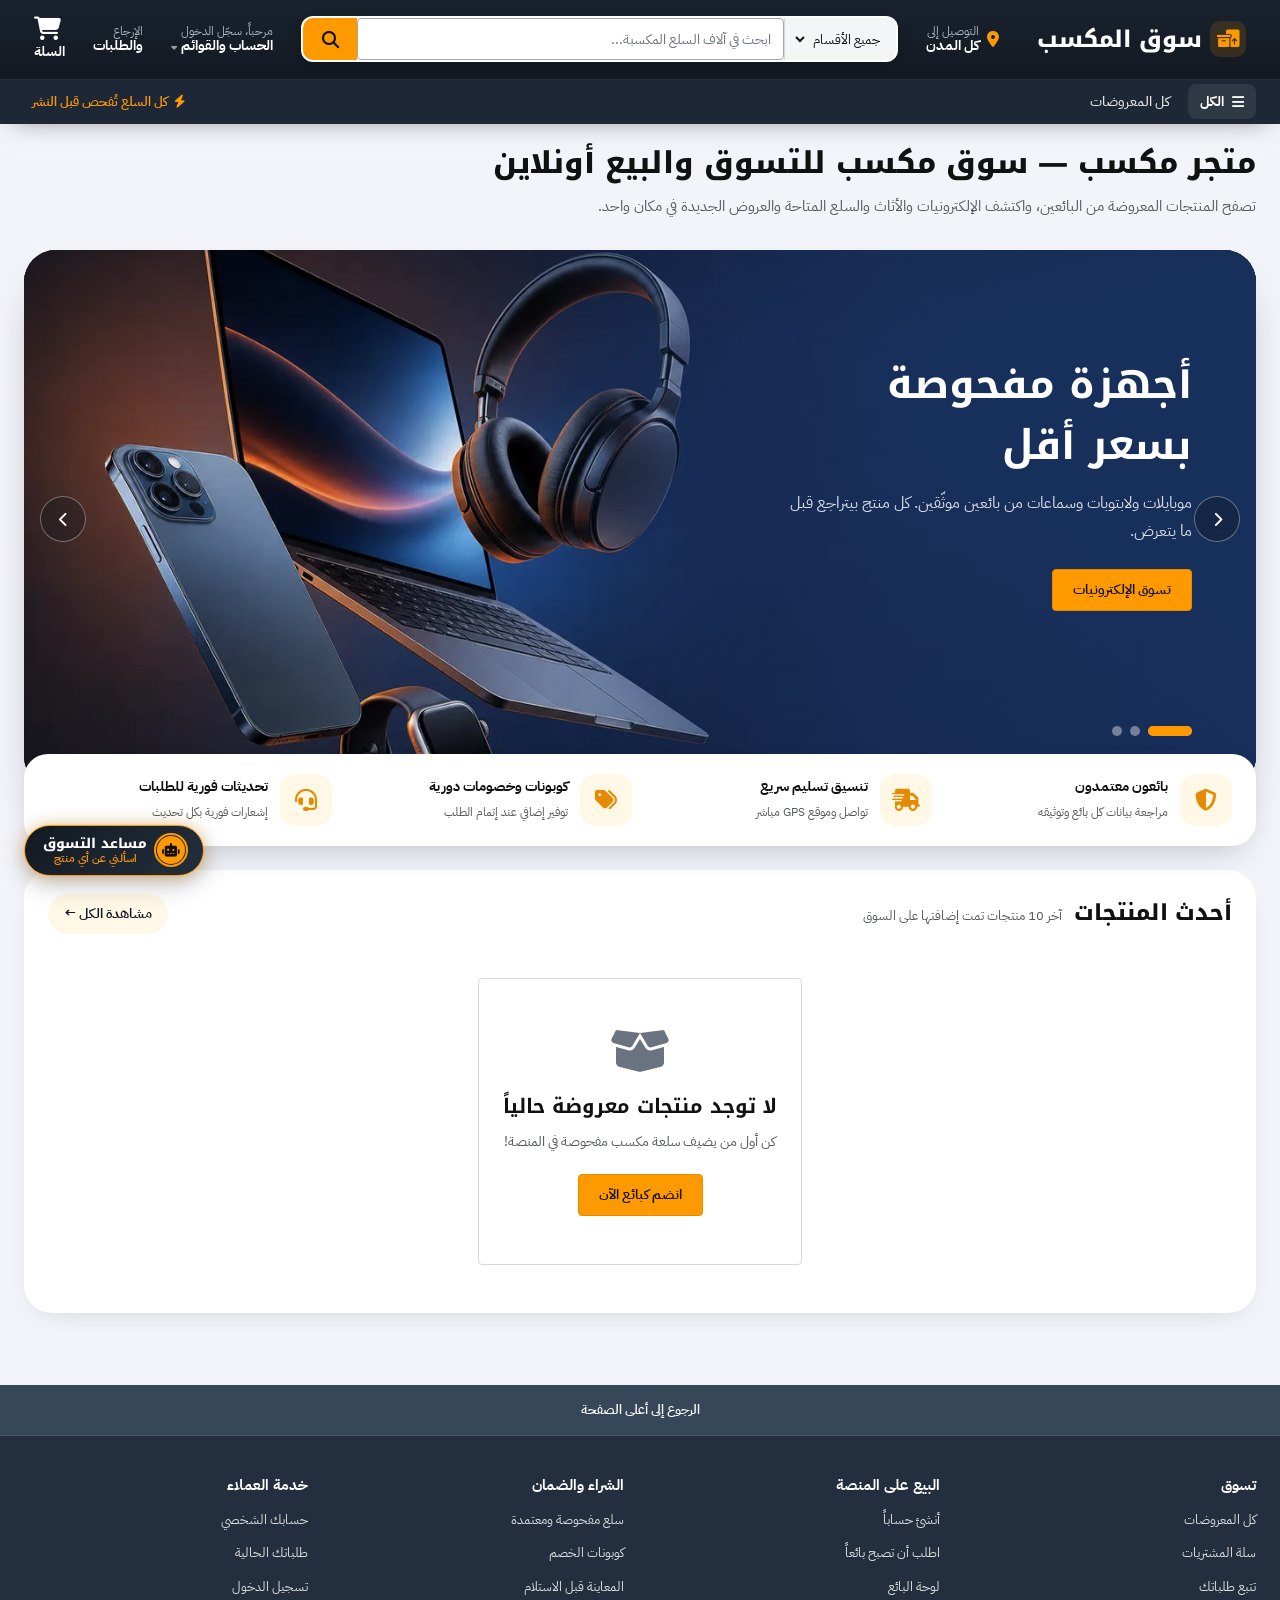
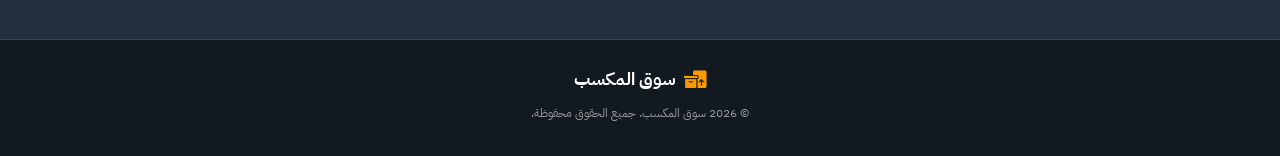
==== commit f8c22529: "Add files via upload" ====
--- a/index.html
+++ b/index.html
@@ -3,18 +3,34 @@
 <head>
   <meta charset="UTF-8">
   <meta name="viewport" content="width=device-width, initial-scale=1.0">
-  <title>سوق مكسب | منصة التجارة الإلكترونية للمنتجات مكسب</title>
-  <meta name="description" content="منصة متطورة على طراز أمازون لبيع وشراء المنتجات مكسب المضمونة والمفحوصة مع بائعين معتمدين وشحن سريع.">
+  <title>متجر مكسب | سوق مكسب للتسوق والبيع أونلاين</title>
+  <meta name="description" content="متجر مكسب هو سوق إلكتروني لعرض وشراء المنتجات من بائعين مختلفين. تصفح الإلكترونيات والأثاث والمنتجات المتاحة، واكتشف أحدث العروض والأسعار.">
+  <meta property="og:site_name" content="متجر مكسب">
+  <meta property="og:title" content="متجر مكسب | سوق مكسب للتسوق والبيع أونلاين">
+  <meta property="og:description" content="متجر مكسب هو سوق إلكتروني لعرض وشراء المنتجات من بائعين مختلفين. تصفح الإلكترونيات والأثاث والمنتجات المتاحة، واكتشف أحدث العروض والأسعار.">
+  <meta property="og:type" content="website">
+  <meta property="og:locale" content="ar_EG">
+  <meta property="og:image" content="https://YOUR-DOMAIN.com/img/hero/slide-1.webp">
+  <meta name="twitter:card" content="summary_large_image">
+  <meta name="twitter:title" content="متجر مكسب | سوق مكسب للتسوق والبيع أونلاين">
+  <meta name="twitter:description" content="متجر مكسب هو سوق إلكتروني لعرض وشراء المنتجات من بائعين مختلفين. تصفح الإلكترونيات والأثاث والمنتجات المتاحة، واكتشف أحدث العروض والأسعار.">
+  <meta name="twitter:image" content="https://YOUR-DOMAIN.com/img/hero/slide-1.webp">
   <link rel="stylesheet" href="https://cdnjs.cloudflare.com/ajax/libs/font-awesome/6.5.1/css/all.min.css">
   <link rel="stylesheet" href="/css/style.css">
   <script src="https://cdn.socket.io/4.7.4/socket.io.min.js"></script>
-</head>
+  <link rel="icon" type="image/svg+xml" href="/favicon.svg">
+  <meta name="google-site-verification" content="5xuitkgCmLDpbpiPAZr997VdTXjeMo4oxc7MZbYa0To" />
+  </head>
 <body>
 
   <div data-site-header></div>
 
   <!-- Main Marketplace Body -->
   <main class="marketplace-page">
+    <section class="container seo-intro" aria-labelledby="home-seo-title">
+      <h1 id="home-seo-title">متجر مكسب — سوق مكسب للتسوق والبيع أونلاين</h1>
+      <p>تصفح المنتجات المعروضة من البائعين، واكتشف الإلكترونيات والأثاث والسلع المتاحة والعروض الجديدة في مكان واحد.</p>
+    </section>
     <!-- Hero Carousel -->
     <section class="home-hero" aria-roledescription="carousel" aria-label="عروض سوق مكسب">
       <div class="container">
@@ -114,6 +130,7 @@
   <div data-site-footer></div>
 
   <script src="/js/app.js"></script>
+  <script src="/js/seo.js"></script>
   <script>
 
     /* ---------- Hero carousel ----------
@@ -145,7 +162,7 @@
       track.innerHTML = HERO_SLIDES.map(function (s, i) {
         return '<article class="hero-slide" role="tabpanel" aria-label="' + (i + 1) + ' من ' + HERO_SLIDES.length + '" style="--slide-rgb:' + s.rgb + ';--slide-bg:' + s.bg + '">' +
           '<img src="' + s.image + '" alt="" ' + (i === 0 ? 'fetchpriority="high"' : 'loading="lazy"') + '>' +
-          '<div class="hero-copy"><h1 class="hero-title">' + s.title + '</h1><p class="hero-text">' + s.text + '</p>' +
+          '<div class="hero-copy"><h2 class="hero-title">' + s.title + '</h2><p class="hero-text">' + s.text + '</p>' +
           '<a class="button btn-accent hero-cta" href="' + s.href + '">' + s.cta + '</a></div></article>';
       }).join('');
       dotsBox.innerHTML = HERO_SLIDES.map(function (s, i) {
@@ -336,4 +353,4 @@
     window.addEventListener('market:new_product', () => loadHomeData());
   </script>
 </body>
-</html>+</html>
--- a/css/style.css
+++ b/css/style.css
@@ -5171,86 +5171,9 @@
   .bento-card.bento-text .bento-link::after { width: 28px; height: 28px; font-size: 11px; }
 }
 
-/* ==========================================================================
-   MOBILE PRODUCT CARDS — بطاقة منتج مدمجة على الهاتف
-   (في آخر الملف عشان تغلب القواعد القديمة)
-   المشكلة: أعمدة ضيقة + حواف وحشو كبير + سطور كتير = كارت طويل جداً.
-   ========================================================================== */
-@media (max-width: 767px) {
-  /* مساحة أكبر للأعمدة: حشو أقل للرف */
-  .marketplace-shelf {
-    padding: 14px 10px;
-    border-radius: 20px;
-  }
-  .shelf-header {
-    margin-bottom: 12px;
-    gap: 8px;
-    align-items: center;
-  }
-  .shelf-title { font-size: 18px; line-height: 1.4; }
-  .shelf-subtitle { font-size: 12px; line-height: 1.5; }
-  .shelf-view-all {
-    padding: 6px 12px;
-    min-height: 34px;
-    font-size: 12.5px;
-    white-space: nowrap;
-  }
-
-  .product-grid, .grid { gap: 10px; }
-
-  .product-card {
-    padding: 8px;
-    border-radius: 16px;
-  }
-
-  .card-top-badges { min-height: 18px; margin-bottom: 4px; }
-  .card-top-badges .badge { font-size: 10.5px; padding: 2px 8px; }
-
-  .product-image-wrap {
-    padding: 4px;
-    margin-bottom: 6px;
-    border-radius: 12px;
-  }
-
-  .product-card-category { font-size: 10px; margin-bottom: 2px; }
-
-  .product-card h3,
-  .product-card .product-title {
-    font-size: 13px;
-    line-height: 1.4;
-    height: 36px;
-    margin-bottom: 4px;
-  }
-
-  .card-condition { font-size: 11px; margin-bottom: 4px; }
-
-  .card-price-box { margin-bottom: 6px; }
-  .price-main { font-size: 17px; }
-  .price-old { font-size: 11.5px; margin-inline-start: 4px; }
-
-  /* سطر "توصيل أو استلام مباشر" بيطوّل الكارت - نخفيه على الهاتف */
-  div.card-shipping { display: none; }
-  a.card-shipping { font-size: 11.5px; margin-bottom: 8px; }
-
-  .card-add-btn {
-    height: 36px;
-    min-height: 36px;
-    font-size: 12.5px;
-    gap: 5px;
-    border-radius: 999px;
-  }
-}
-
-/* شاشات صغيرة جداً */
-@media (max-width: 380px) {
-  .product-card h3,
-  .product-card .product-title { font-size: 12.5px; }
-  .price-main { font-size: 16px; }
-  .card-add-btn { font-size: 12px; }
-}
-
-/* على اللمس: لا ترفع الكارت عند اللمس (بتسبب وميض وحركة غريبة) */
-@media (hover: none) {
-  .product-card:hover { transform: none; box-shadow: 0 2px 10px -4px rgba(19, 25, 33, 0.12); }
-  .product-card:hover .product-image { transform: none; }
-}
+
+/* SEO content headings: readable, responsive, and consistent with the marketplace UI. */
+.seo-intro { padding-top: 18px; padding-bottom: 10px; }
+.seo-intro h1 { margin: 0 0 8px; font-size: clamp(22px, 3vw, 30px); line-height: 1.45; font-weight: 800; color: var(--text-primary, #172f5b); }
+.seo-intro p { margin: 0; max-width: 900px; line-height: 1.8; color: var(--text-secondary, #5f6b7a); }
+.catalog-seo-title { margin: 0 0 16px; font-size: clamp(22px, 2.5vw, 28px); line-height: 1.45; font-weight: 800; color: var(--text-primary, #172f5b); }
